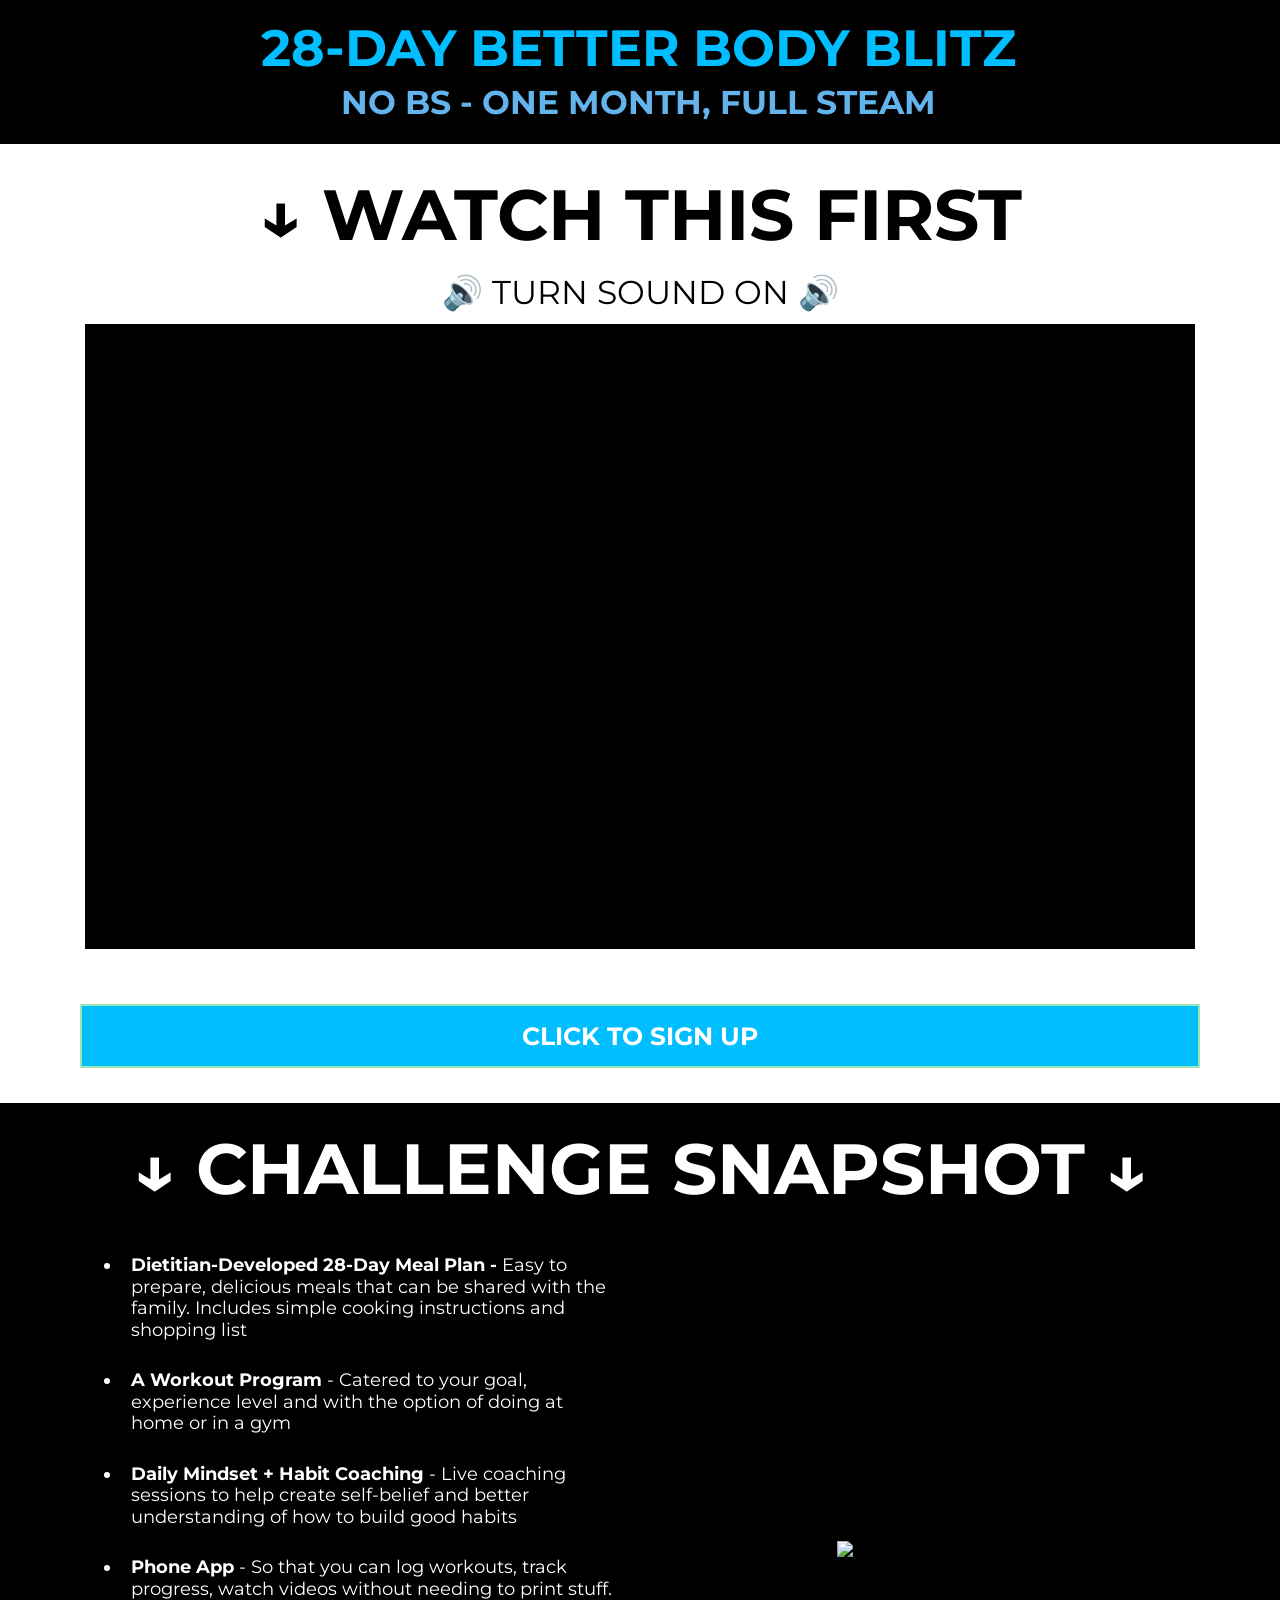
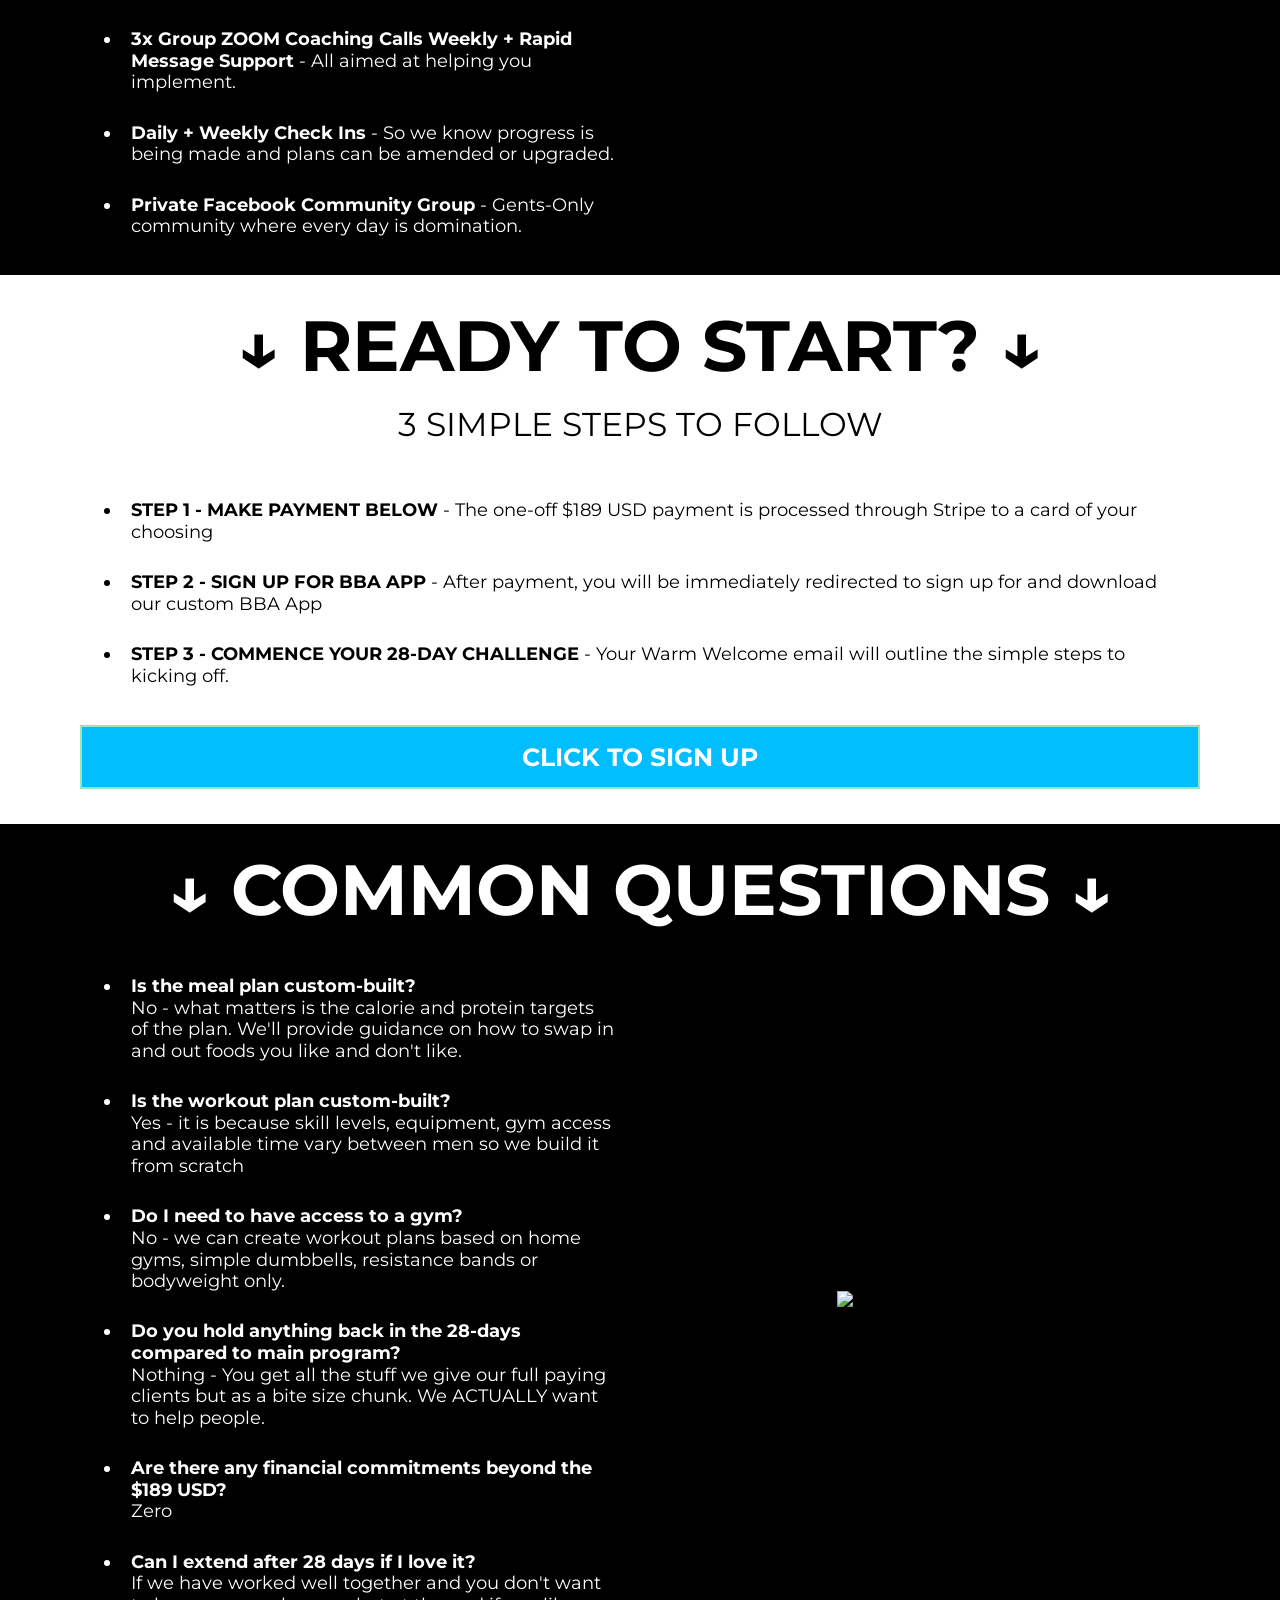
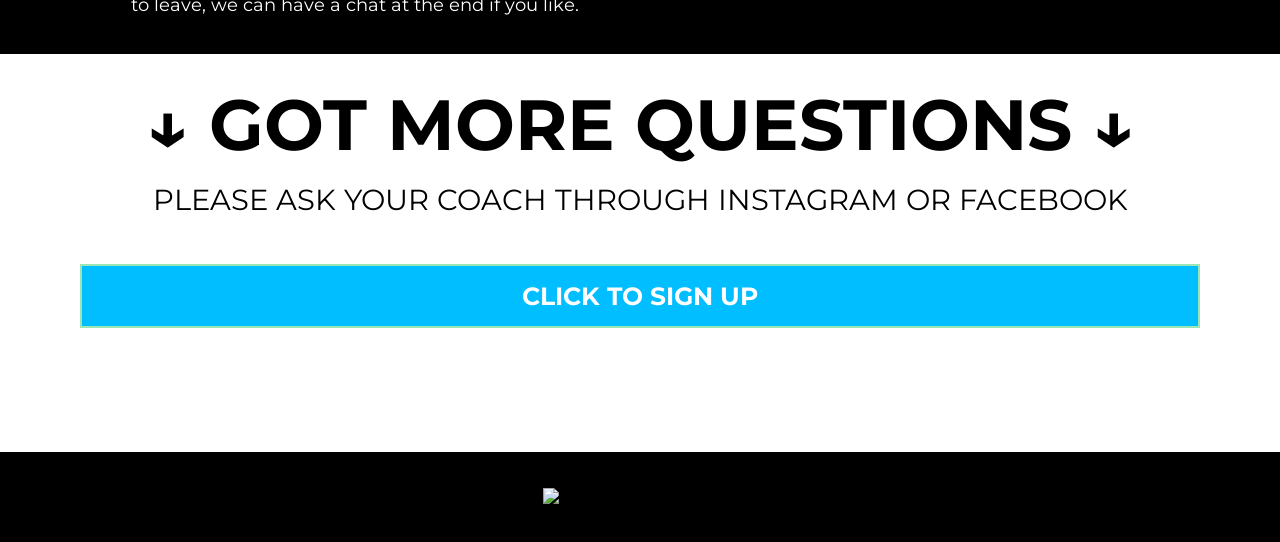
==== challenge.html @ 163d8ff1 "Add challenge.html (cloned 28-Day Challenge landing page) Standalone clone of bba.betterbodyacademy." ====
<!DOCTYPE html>
<html lang="en">
<head>
  <meta charset="utf-8">
  <meta name="viewport" content="width=device-width, initial-scale=1">
  <title>💪🏻 28-DAY CHALLENGE 💪🏻 BETTER BODY ACADEMY</title>

  <!-- SEO / social -->
  <meta name="title" content="💪🏻 28-DAY CHALLENGE 💪🏻 BETTER BODY ACADEMY">
  <meta name="description" content="The perfect way to get yourself back into momentum - starts next week. An insight into what it's like to be properly coached by Better Body Academy.">
  <meta name="author" content="Better Body Academy">
  <meta property="og:type" content="website">
  <meta property="og:title" content="💪🏻 28-DAY CHALLENGE 💪🏻 BETTER BODY ACADEMY">
  <meta property="og:description" content="The perfect way to get yourself back into momentum - starts next week. An insight into what it's like to be properly coached by Better Body Academy.">
  <meta property="og:image" content="https://assets.cdn.filesafe.space/tZeRkQmpkCnvijoGCKi3/media/637bc55c9b41e43afc381afe.jpeg">

  <link rel="icon" href="https://storage.googleapis.com/msgsndr/tZeRkQmpkCnvijoGCKi3/media/63fd46de0ad7556f676c5e91.png">

  <!-- Fonts -->
  <link rel="preconnect" href="https://fonts.gstatic.com" crossorigin>
  <link rel="stylesheet" href="https://fonts.googleapis.com/css?family=Montserrat:100,200,300,400,500,600,700,800,900&display=swap">

  <style>
    :root{
      --primary:#37ca37;
      --accent:#00BEFF;          /* bright blue used on headings & buttons */
      --malibu:#63b3ed;          /* lighter blue subheadline */
      --white:#ffffff;
      --black:#000000;
      --green:#9ae6b4;           /* button border */
      --headlinefont:'Montserrat',sans-serif;
    }

    *,*::before,*::after{box-sizing:border-box}
    html{scroll-behavior:smooth}
    body{
      margin:0;
      background:var(--white);
      color:var(--black);
      font-family:var(--headlinefont);
      -webkit-font-smoothing:antialiased;
      word-wrap:break-word;
    }
    img{max-width:100%;vertical-align:middle;border:0}
    h1,h2{margin:0;font-weight:500;line-height:1.3em}
    p{margin:0}

    /* ---- Layout primitives ---- */
    .section{padding:0}
    .section.black{background:var(--black)}
    .inner{max-width:1170px;margin:0 auto;width:100%;padding:0 15px}
    .row{display:flex;flex-wrap:wrap;align-items:center;width:100%}
    .col{flex:1 1 0;padding:10px 5px;min-width:0}
    .text-center{text-align:center}

    /* ---- Headings ---- */
    .h-accent{color:var(--accent);text-align:center;font-weight:700}
    .h-malibu{color:var(--malibu);text-align:center;font-weight:700}
    .h-white{color:var(--white);text-align:center;font-weight:700}
    .h-black{color:var(--black);text-align:center;font-weight:700}
    .sub{color:var(--black);text-align:center;font-weight:400}

    .blitz{font-size:51px;margin:0}
    .blitz-sub{font-size:33px;margin:0}
    .big-head{font-size:71px;margin:0}
    .sub-head{font-size:33px;margin:0}
    .sub-head-sm{font-size:29px;margin:0}

    /* ---- Video ---- */
    .video-wrap{padding:10px}
    .video-frame{position:relative;width:100%;padding-bottom:56.25%;background:#000}
    .video-frame iframe{position:absolute;inset:0;width:100%;height:100%;border:0}

    /* ---- Buttons ---- */
    .btn{
      display:block;width:100%;
      background:var(--accent);color:var(--white);
      text-decoration:none;text-align:center;text-transform:uppercase;
      font-family:var(--headlinefont);font-weight:700;font-size:25px;
      padding:15px 20px;border:2px solid var(--green);
    }
    .btn-wrap{padding:10px 5px}

    /* ---- Bullet lists ---- */
    .bullets{padding:20px;line-height:1.2em;font-size:18px}
    .bullets.black-bg{color:var(--white)}
    .bullets ul{list-style:none;margin:0;padding:0 0 0 1.5em}
    .bullets li{list-style:disc;padding-inline-start:.5em;margin-bottom:.4em}
    .bullets.black-bg li::marker{color:var(--white)}
    .bullets li::marker{color:var(--black)}
    .bullets p{margin:0}
    .bullets p:empty{height:.5em}

    .img-pad{padding:10px;text-align:center}

    /* ---- Section spacing ---- */
    .pad-sm{padding:5px 0 10px}
    .pad-md{padding:15px 0}
    .pad-row{padding:15px 0 0}

    /* ---- Responsive ---- */
    .mobile-only{display:none}
    @media (max-width:767px){
      .row{flex-direction:column}
      .col{width:100%!important;flex:1 1 100%}
      .desktop-only{display:none!important}
      .mobile-only{display:block}
      .blitz{font-size:25px}
      .blitz-sub{font-size:14px}
      .big-head{font-size:26px}
      .sub-head{font-size:14px}
      .sub-head-sm{font-size:14px}
      .bullets{font-size:14px}
      .btn{font-size:25px}
    }
  </style>
</head>
<body>

  <!-- ============ MOBILE TOP LOGO ============ -->
  <section class="section mobile-only">
    <div class="inner">
      <div class="row" style="background:var(--black);padding:15px 0">
        <div class="col text-center">
          <img src="https://assets.cdn.filesafe.space/tZeRkQmpkCnvijoGCKi3/media/63a8c053408c0b3807fe1f36.png" alt="Better Body Academy" loading="lazy">
        </div>
      </div>
    </div>
  </section>

  <!-- ============ HERO HEADLINE ============ -->
  <section class="section black pad-sm">
    <div class="inner">
      <div class="row">
        <div class="col desktop-only" style="flex:0 0 13.4%" >
          <div class="img-pad">
            <img src="https://assets.cdn.filesafe.space/tZeRkQmpkCnvijoGCKi3/media/65956a459de459899290a924.png" alt="" loading="lazy">
          </div>
        </div>
        <div class="col" style="flex:0 0 73%">
          <h1 class="h-accent blitz">28-DAY BETTER BODY BLITZ</h1>
          <h1 class="h-malibu blitz-sub">NO BS - ONE MONTH, FULL STEAM</h1>
        </div>
        <div class="col desktop-only" style="flex:0 0 13.6%">
          <div class="img-pad">
            <img src="https://assets.cdn.filesafe.space/tZeRkQmpkCnvijoGCKi3/media/65956a459de459899290a924.png" alt="" loading="lazy">
          </div>
        </div>
      </div>
    </div>
  </section>

  <!-- ============ WATCH THIS FIRST + VIDEO ============ -->
  <section class="section">
    <div class="inner">
      <div class="row pad-row">
        <div class="col">
          <h1 class="h-black big-head">↓ <span style="color:var(--black)">WATCH THIS FIRST</span></h1>
          <h2 class="sub sub-head" style="margin-top:10px">🔊 TURN SOUND ON 🔊</h2>
          <div class="video-wrap">
            <div class="video-frame">
              <iframe src="https://player.vimeo.com/video/1203300100?h=cc49583811&app_id=122963"
                      title="Challenge Pitch"
                      allow="autoplay; fullscreen; picture-in-picture"
                      allowfullscreen></iframe>
            </div>
          </div>
        </div>
      </div>
      <div class="row pad-md">
        <div class="col">
          <div class="btn-wrap">
            <a class="btn" href="https://buy.stripe.com/cNi5kE6IYd95aw8e9W8oi3T" aria-label="Click to Sign Up">Click to Sign Up</a>
          </div>
        </div>
      </div>
    </div>
  </section>

  <!-- ============ CHALLENGE SNAPSHOT ============ -->
  <section class="section black">
    <div class="inner">
      <div class="row">
        <div class="col">
          <h1 class="h-white big-head" style="padding-top:10px">↓ CHALLENGE SNAPSHOT ↓</h1>
        </div>
      </div>
      <div class="row">
        <div class="col">
          <div class="bullets black-bg">
            <ul>
              <li><p><strong>Dietitian-Developed 28-Day Meal Plan -</strong> Easy to prepare, delicious meals that can be shared with the family. Includes simple cooking instructions and shopping list</p><p>&nbsp;</p></li>
              <li><p><strong>A Workout Program</strong> - Catered to your goal, experience level and with the option of doing at home or in a gym</p><p>&nbsp;</p></li>
              <li><p><strong>Daily Mindset + Habit Coaching</strong> - Live coaching sessions to help create self-belief and better understanding of how to build good habits</p><p>&nbsp;</p></li>
              <li><p><strong>Phone App</strong> - So that you can log workouts, track progress, watch videos without needing to print stuff.</p><p>&nbsp;</p></li>
              <li><p><strong>3x Group ZOOM Coaching Calls Weekly + Rapid Message Support</strong> - All aimed at helping you implement.</p><p>&nbsp;</p></li>
              <li><p><strong>Daily + Weekly Check Ins</strong> - So we know progress is being made and plans can be amended or upgraded.</p><p>&nbsp;</p></li>
              <li><p><strong>Private Facebook Community Group</strong> - Gents-Only community where every day is domination.</p></li>
            </ul>
          </div>
        </div>
        <div class="col">
          <div class="img-pad">
            <img src="https://assets.cdn.filesafe.space/tZeRkQmpkCnvijoGCKi3/media/67539d77d1a1316924adee74.png" alt="Challenge snapshot" loading="lazy">
          </div>
        </div>
      </div>
    </div>
  </section>

  <!-- ============ READY TO START / 3 STEPS ============ -->
  <section class="section">
    <div class="inner">
      <div class="row pad-row">
        <div class="col">
          <h1 class="h-black big-head">↓ <span style="color:var(--black)">READY TO START?</span> ↓</h1>
          <h2 class="sub sub-head" style="margin-top:10px">3 SIMPLE STEPS TO FOLLOW</h2>
        </div>
      </div>
      <div class="row pad-md">
        <div class="col">
          <div class="bullets">
            <ul>
              <li><p><strong>STEP 1 - MAKE PAYMENT BELOW</strong> - The one-off $189 USD payment is processed through Stripe to a card of your choosing</p><p>&nbsp;</p></li>
              <li><p><strong>STEP 2 - SIGN UP FOR BBA APP</strong> - After payment, you will be immediately redirected to sign up for and download our custom BBA App</p><p>&nbsp;</p></li>
              <li><p><strong>STEP 3 - COMMENCE YOUR 28-DAY CHALLENGE</strong> - Your Warm Welcome email will outline the simple steps to kicking off.</p></li>
            </ul>
          </div>
          <div class="btn-wrap">
            <a class="btn" href="https://buy.stripe.com/cNi5kE6IYd95aw8e9W8oi3T" aria-label="Click to Sign Up">Click to Sign Up</a>
          </div>
        </div>
      </div>
    </div>
  </section>

  <!-- ============ COMMON QUESTIONS ============ -->
  <section class="section black">
    <div class="inner">
      <div class="row">
        <div class="col">
          <h1 class="h-white big-head" style="padding-top:10px">↓ COMMON QUESTIONS ↓</h1>
        </div>
      </div>
      <div class="row">
        <div class="col">
          <div class="bullets black-bg">
            <ul>
              <li><p><strong>Is the meal plan custom-built?</strong></p><p>No - what matters is the calorie and protein targets of the plan. We'll provide guidance on how to swap in and out foods you like and don't like.</p><p>&nbsp;</p></li>
              <li><p><strong>Is the workout plan custom-built?</strong></p><p>Yes - it is because skill levels, equipment, gym access and available time vary between men so we build it from scratch</p><p>&nbsp;</p></li>
              <li><p><strong>Do I need to have access to a gym?</strong></p><p>No - we can create workout plans based on home gyms, simple dumbbells, resistance bands or bodyweight only.</p><p>&nbsp;</p></li>
              <li><p><strong>Do you hold anything back in the 28-days compared to main program?</strong></p><p>Nothing - You get all the stuff we give our full paying clients but as a bite size chunk. We ACTUALLY want to help people.</p><p>&nbsp;</p></li>
              <li><p><strong>Are there any financial commitments beyond the $189 USD?</strong></p><p>Zero</p><p>&nbsp;</p></li>
              <li><p><strong>Can I extend after 28 days if I love it?</strong></p><p>If we have worked well together and you don't want to leave, we can have a chat at the end if you like.</p></li>
            </ul>
          </div>
        </div>
        <div class="col">
          <div class="img-pad">
            <img src="https://assets.cdn.filesafe.space/tZeRkQmpkCnvijoGCKi3/media/66e5faadef9d1e4cab4dcd33.png" alt="Common questions" loading="lazy">
          </div>
        </div>
      </div>
    </div>
  </section>

  <!-- ============ GOT MORE QUESTIONS ============ -->
  <section class="section">
    <div class="inner">
      <div class="row pad-row">
        <div class="col">
          <h1 class="h-black big-head">↓ <span style="color:var(--black)">GOT MORE QUESTIONS</span> ↓</h1>
          <h2 class="sub sub-head-sm" style="margin-top:10px">PLEASE ASK YOUR COACH THROUGH INSTAGRAM OR FACEBOOK</h2>
        </div>
      </div>
      <div class="row pad-md">
        <div class="col">
          <div class="btn-wrap">
            <a class="btn" href="https://buy.stripe.com/cNi5kE6IYd95aw8e9W8oi3T" aria-label="Click to Sign Up">Click to Sign Up</a>
          </div>
        </div>
      </div>
      <div class="row pad-md">
        <div class="col">
          <div class="img-pad">
            <img src="https://assets.cdn.filesafe.space/tZeRkQmpkCnvijoGCKi3/media/6754c316988a5f3f389f6a69.jpeg" alt="" loading="lazy">
          </div>
        </div>
      </div>
    </div>
  </section>

  <!-- ============ FOOTER LOGO ============ -->
  <section class="section black">
    <div class="inner">
      <div class="row pad-md">
        <div class="col desktop-only"></div>
        <div class="col">
          <div class="img-pad" style="padding:10px 5px">
            <img src="https://assets.cdn.filesafe.space/tZeRkQmpkCnvijoGCKi3/media/641153a96230003c2fce9c80.png" alt="Better Body Academy" loading="lazy">
          </div>
        </div>
        <div class="col desktop-only"></div>
      </div>
    </div>
  </section>

</body>
</html>
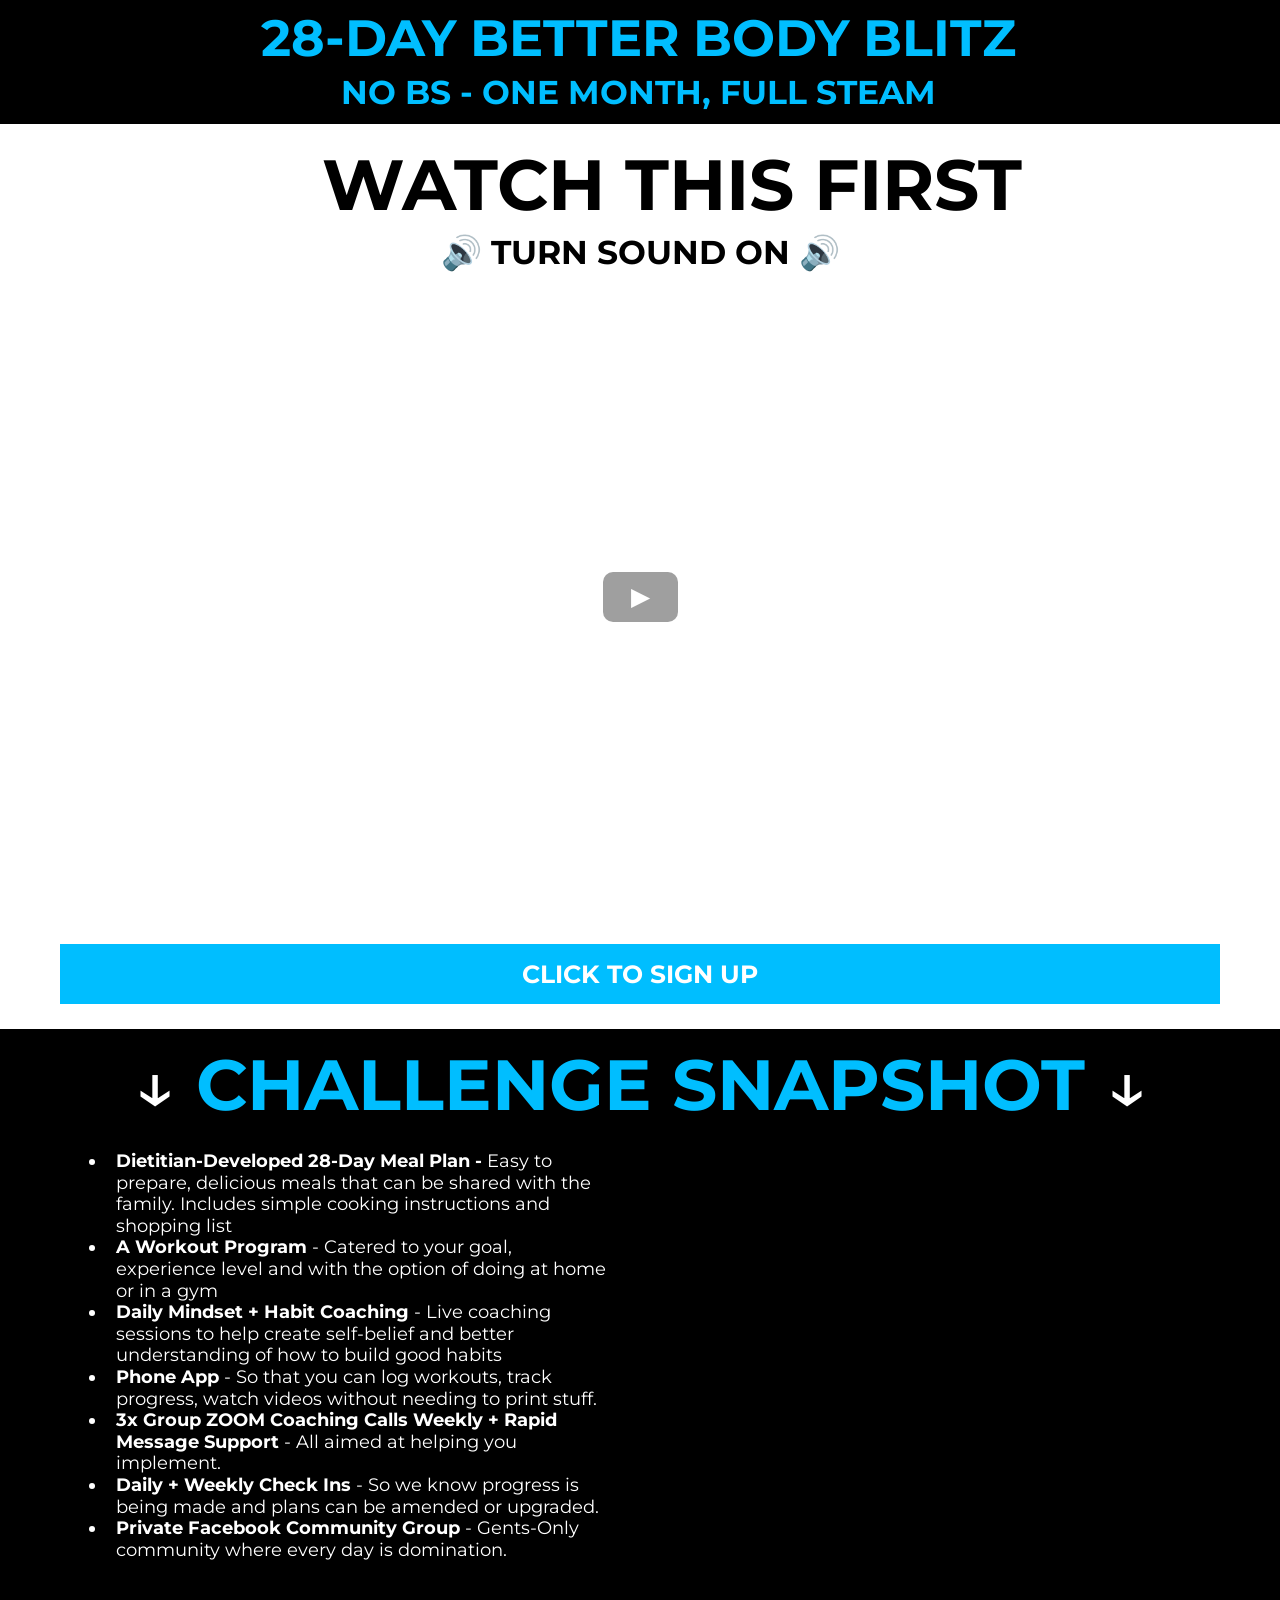
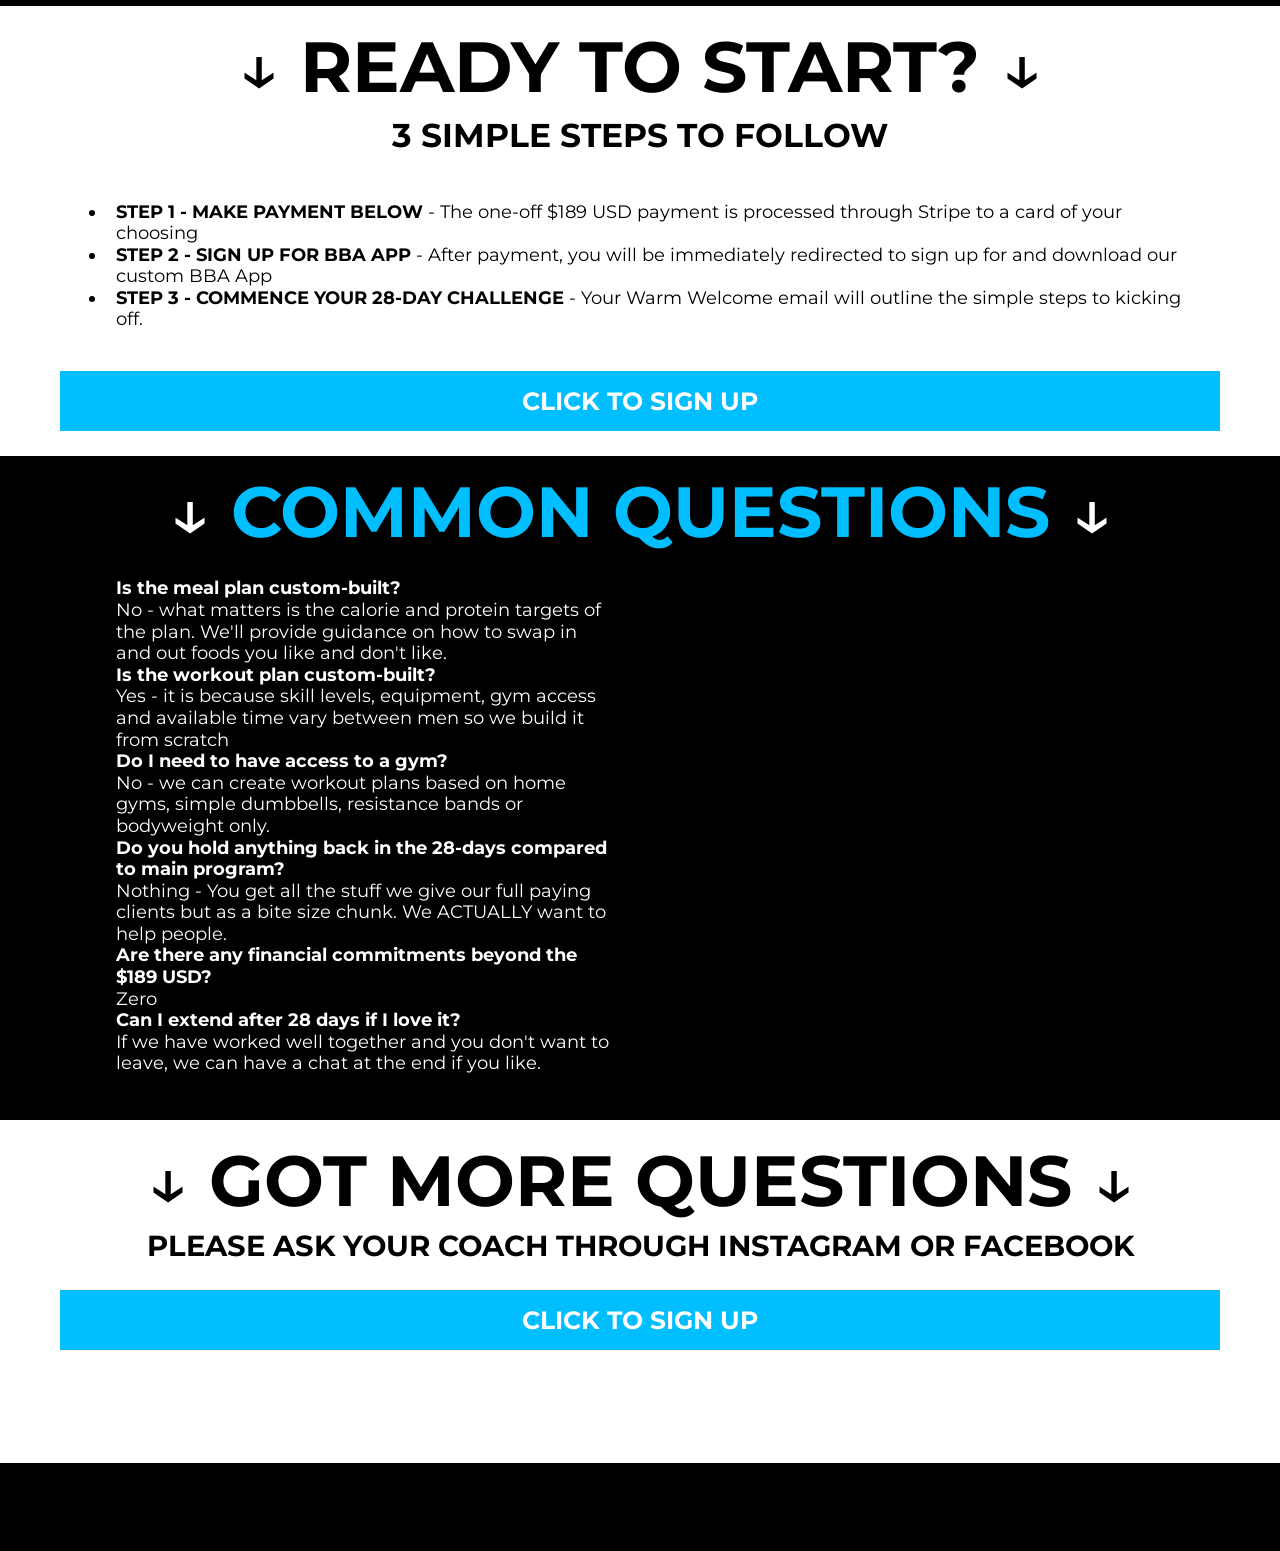
==== commit 8e41146d: "Rebuild challenge.html as exact replica using original markup + styles Replaces the hand-built appro" ====
--- a/challenge.html
+++ b/challenge.html
@@ -1,309 +1,105 @@
-<!DOCTYPE html>
-<html lang="en">
-<head>
-  <meta charset="utf-8">
-  <meta name="viewport" content="width=device-width, initial-scale=1">
-  <title>💪🏻 28-DAY CHALLENGE 💪🏻 BETTER BODY ACADEMY</title>
+<!DOCTYPE html><html  lang="en"><head><meta charset="utf-8"><meta name="viewport" content="width=device-width, initial-scale=1"><title>💪🏻 28-DAY CHALLENGE 💪🏻 BETTER BODY ACADEMY</title><link rel="preconnect" href="https://fonts.gstatic.com/" crossorigin="anonymous"><link rel="preconnect" href="https://backend.leadconnectorhq.com" crossorigin="anonymous"><link rel="preconnect" href="https://images.leadconnectorhq.com" crossorigin="anonymous"><link rel="preconnect" href="https://cdn.filesafe.space" crossorigin="anonymous"><style>
 
-  <!-- SEO / social -->
-  <meta name="title" content="💪🏻 28-DAY CHALLENGE 💪🏻 BETTER BODY ACADEMY">
-  <meta name="description" content="The perfect way to get yourself back into momentum - starts next week. An insight into what it's like to be properly coached by Better Body Academy.">
-  <meta name="author" content="Better Body Academy">
-  <meta property="og:type" content="website">
-  <meta property="og:title" content="💪🏻 28-DAY CHALLENGE 💪🏻 BETTER BODY ACADEMY">
-  <meta property="og:description" content="The perfect way to get yourself back into momentum - starts next week. An insight into what it's like to be properly coached by Better Body Academy.">
-  <meta property="og:image" content="https://assets.cdn.filesafe.space/tZeRkQmpkCnvijoGCKi3/media/637bc55c9b41e43afc381afe.jpeg">
+ :root{ --primary: #37ca37;
+--secondary: #188bf6;
+--white: #ffffff;
+--gray: #cbd5e0;
+--black: #000000;
+--red: #e93d3d;
+--orange: #f6ad55;
+--yellow: #faf089;
+--green: #9ae6b4;
+--teal: #81e6d9;
+--malibu: #63b3ed;
+--indigo: #757BBD;
+--purple: #d6bcfa;
+--pink: #fbb6ce;
+--transparent: transparent;
+--overlay: rgba(0, 0, 0, 0.5);
+--color-laotbmuc: #D9CA9E;
+--color-lr5ukw6s: #00BEFF;
+--cobalt: #155eef;
+--smoke: #f5f5f5;
+--color-66c5b4f991201e717d357151: #667085;
+--color-66c5b4f991201e3958357152: #DACBA0;
+--montserrat: 'Montserrat';
+--headlinefont: 'Montserrat';
+--contentfont: 'Lato';
+--text-color: #000000;
+--link-color: #188bf6; } .bg-fixed{bottom:0;top:0;left:0;right:0;position:fixed;overflow:auto;background-color:var(--white)}
 
-  <link rel="icon" href="https://storage.googleapis.com/msgsndr/tZeRkQmpkCnvijoGCKi3/media/63fd46de0ad7556f676c5e91.png">
+            .drop-zone-draggable .hl_main_popup{padding:20px;margin-top:0;border-color:var(--gray);border-width:10px;border-style:solid;background-color:var(--white);width:720px}
 
-  <!-- Fonts -->
-  <link rel="preconnect" href="https://fonts.gstatic.com" crossorigin>
-  <link rel="stylesheet" href="https://fonts.googleapis.com/css?family=Montserrat:100,200,300,400,500,600,700,800,900&display=swap">
 
-  <style>
-    :root{
-      --primary:#37ca37;
-      --accent:#00BEFF;          /* bright blue used on headings & buttons */
-      --malibu:#63b3ed;          /* lighter blue subheadline */
-      --white:#ffffff;
-      --black:#000000;
-      --green:#9ae6b4;           /* button border */
-      --headlinefont:'Montserrat',sans-serif;
-    }
 
-    *,*::before,*::after{box-sizing:border-box}
-    html{scroll-behavior:smooth}
-    body{
-      margin:0;
-      background:var(--white);
-      color:var(--black);
-      font-family:var(--headlinefont);
-      -webkit-font-smoothing:antialiased;
-      word-wrap:break-word;
-    }
-    img{max-width:100%;vertical-align:middle;border:0}
-    h1,h2{margin:0;font-weight:500;line-height:1.3em}
-    p{margin:0}
+            .drop-zone-draggable .row-vRokKeAOaB{margin-top:0;margin-bottom:0}
+            .drop-zone-draggable .row-vRokKeAOaB{padding:15px 0;background-color:var(--black);border-color:var(--black);border-width:2px;border-style:solid;width:100%}
 
-    /* ---- Layout primitives ---- */
-    .section{padding:0}
-    .section.black{background:var(--black)}
-    .inner{max-width:1170px;margin:0 auto;width:100%;padding:0 15px}
-    .row{display:flex;flex-wrap:wrap;align-items:center;width:100%}
-    .col{flex:1 1 0;padding:10px 5px;min-width:0}
-    .text-center{text-align:center}
 
-    /* ---- Headings ---- */
-    .h-accent{color:var(--accent);text-align:center;font-weight:700}
-    .h-malibu{color:var(--malibu);text-align:center;font-weight:700}
-    .h-white{color:var(--white);text-align:center;font-weight:700}
-    .h-black{color:var(--black);text-align:center;font-weight:700}
-    .sub{color:var(--black);text-align:center;font-weight:400}
+.drop-zone-draggable .col-Adn-tE8Gpe{padding:10px 5px;background-color:var(--transparent);width:100%;border-color:var(--black);border-width:2px;border-style:solid;margin:0}
+#hl_main_popup.popup-body{position:absolute!important;left:50%!important;bottom:auto!important;transform:translate(-50%,0)!important;right:auto!important;padding:20px;margin-top:0;border-color:var(--gray);border-width:10px;border-style:solid;background-color:var(--white);width:720px}.--mobile #hl_main_popup.popup-body{width:380px!important}@media screen and (min-width:0px) and (max-width:480px){#hl_main_popup.popup-body{width:380px!important}} #col-Adn-tE8Gpe>.inner{flex-direction:column;justify-content:center;align-items:inherit;flex-wrap:nowrap}
 
-    .blitz{font-size:51px;margin:0}
-    .blitz-sub{font-size:33px;margin:0}
-    .big-head{font-size:71px;margin:0}
-    .sub-head{font-size:33px;margin:0}
-    .sub-head-sm{font-size:29px;margin:0}
+            .drop-zone-draggable .hl_main_popup--XHynx0TTZ{padding:20px;margin-top:0;border-color:var(--gray);border-width:10px;border-style:solid;background-color:var(--white);width:720px}
 
-    /* ---- Video ---- */
-    .video-wrap{padding:10px}
-    .video-frame{position:relative;width:100%;padding-bottom:56.25%;background:#000}
-    .video-frame iframe{position:absolute;inset:0;width:100%;height:100%;border:0}
 
-    /* ---- Buttons ---- */
-    .btn{
-      display:block;width:100%;
-      background:var(--accent);color:var(--white);
-      text-decoration:none;text-align:center;text-transform:uppercase;
-      font-family:var(--headlinefont);font-weight:700;font-size:25px;
-      padding:15px 20px;border:2px solid var(--green);
-    }
-    .btn-wrap{padding:10px 5px}
 
-    /* ---- Bullet lists ---- */
-    .bullets{padding:20px;line-height:1.2em;font-size:18px}
-    .bullets.black-bg{color:var(--white)}
-    .bullets ul{list-style:none;margin:0;padding:0 0 0 1.5em}
-    .bullets li{list-style:disc;padding-inline-start:.5em;margin-bottom:.4em}
-    .bullets.black-bg li::marker{color:var(--white)}
-    .bullets li::marker{color:var(--black)}
-    .bullets p{margin:0}
-    .bullets p:empty{height:.5em}
+            .drop-zone-draggable .row-vRokKeAOaB{margin-top:0;margin-bottom:0}
+            .drop-zone-draggable .row-vRokKeAOaB{padding:15px 0;background-color:var(--black);border-color:var(--black);border-width:2px;border-style:solid;width:100%}
 
-    .img-pad{padding:10px;text-align:center}
 
-    /* ---- Section spacing ---- */
-    .pad-sm{padding:5px 0 10px}
-    .pad-md{padding:15px 0}
-    .pad-row{padding:15px 0 0}
+.drop-zone-draggable .col-Adn-tE8Gpe{padding:10px 5px;background-color:var(--transparent);width:100%;border-color:var(--black);border-width:2px;border-style:solid;margin:0}
+#hl_main_popup--XHynx0TTZ.popup-body{position:absolute!important;left:50%!important;bottom:auto!important;transform:translate(-50%,0)!important;right:auto!important;padding:20px;margin-top:0;border-color:var(--gray);border-width:10px;border-style:solid;background-color:var(--white);width:720px}.--mobile #hl_main_popup--XHynx0TTZ.popup-body{width:380px!important}@media screen and (min-width:0px) and (max-width:480px){#hl_main_popup--XHynx0TTZ.popup-body{width:380px!important}} #col-Adn-tE8Gpe>.inner{flex-direction:column;justify-content:center;align-items:inherit;flex-wrap:nowrap}
+ /* ---- Section styles ----- */
+:root{--black:#000000;--transparent:transparent}.hl_page-preview--content .section-lroLbKIJkY{padding:0;margin-top:0;margin-bottom:0;background-color:var(--transparent);border-color:var(--black);border-width:2px;border-style:solid}.hl_page-preview--content .col-Ekq08y260j,.hl_page-preview--content .row-1nV2puGeAA{background-color:var(--transparent);width:100%;border-color:var(--black);border-width:2px;border-style:solid}.hl_page-preview--content .row-1nV2puGeAA{margin-top:0;margin-bottom:0;padding:5px 20px}.hl_page-preview--content .col-Ekq08y260j{padding:0 5px;margin:0}.hl_page-preview--content .image-oFjN7_bB1m{margin-top:0;margin-bottom:0}.hl_page-preview--content .image-oFjN7_bB1m .image-container img{box-shadow:undefined}.hl_page-preview--content .cimage-oFjN7_bB1m{padding:0 140px;background-color:var(--transparent);opacity:1;text-align:center}#section-lroLbKIJkY>.inner{max-width:1170px}#col-Ekq08y260j>.inner{flex-direction:column;justify-content:center;align-items:inherit;flex-wrap:nowrap}
+ /* ---- Section styles ----- */
+:root{--montserrat:'Montserrat';--black:#000000;--malibu:#63b3ed;--transparent:transparent;--color-lr5ukw6s:#00BEFF}.hl_page-preview--content .section-ZgLzU3YeEM{padding:5px 0 10px;margin-top:0;margin-bottom:0;background-color:var(--black);border-color:var(--black);border-width:2px;border-style:solid}.hl_page-preview--content .col-CjOpKC67T4,.hl_page-preview--content .row-4RE11O2Weu{background-color:var(--transparent);border-color:var(--black);border-width:2px;border-style:solid}.hl_page-preview--content .row-4RE11O2Weu{margin-top:0;margin-bottom:0;padding:0;width:100%}.hl_page-preview--content .col-CjOpKC67T4{padding:10px 5px;width:13.6%;margin:0}.hl_page-preview--content #heading-5lH00O14Lh,.hl_page-preview--content #heading-jdsSc80g0F,.hl_page-preview--content .image-swEY9SNDhd{margin-top:0;margin-bottom:0}.hl_page-preview--content .image-dQkwHmwiXg .image-container img,.hl_page-preview--content .image-swEY9SNDhd .image-container img{box-shadow:undefined}.hl_page-preview--content .cimage-swEY9SNDhd{padding:0 5px;background-color:var(--transparent);opacity:1;text-align:center}.hl_page-preview--content .col-zwNyPgAA6I{padding:0 5px;background-color:var(--transparent);width:73%;border-color:var(--black);border-width:2px;border-style:solid;margin:0}.hl_page-preview--content .cheading-jdsSc80g0F{font-family:var(--headlinefont);color:var(--malibu);icon-color:var(--text-color);font-weight:400;padding:0;opacity:1;text-shadow:0 0 0 transparent;line-height:1.3em;letter-spacing:0;text-align:center}.hl_page-preview--content .cheading-5lH00O14Lh,.hl_page-preview--content .cheading-jdsSc80g0F,.hl_page-preview--content .col-q6lHE9meE3{background-color:var(--transparent);border-color:var(--black);border-width:2px;border-style:solid}.hl_page-preview--content .cheading-5lH00O14Lh{font-family:var(--headlinefont);color:var(--color-lr5ukw6s);icon-color:var(--text-color);font-weight:400;padding:0;opacity:1;text-shadow:0 0 0 transparent;line-height:1.3em;text-transform:none;letter-spacing:0;text-align:center}.hl_page-preview--content .col-q6lHE9meE3{padding:5px 5px 10px;width:13.4%;margin:0}.hl_page-preview--content .image-dQkwHmwiXg{margin-top:0;margin-bottom:0}.hl_page-preview--content .cimage-dQkwHmwiXg{padding:0 5px;background-color:var(--transparent);opacity:1;text-align:center}#section-ZgLzU3YeEM>.inner{max-width:1170px}#col-CjOpKC67T4>.inner,#col-q6lHE9meE3>.inner,#col-zwNyPgAA6I>.inner{flex-direction:column;justify-content:center;align-items:inherit;flex-wrap:nowrap}.heading-5lH00O14Lh,.heading-jdsSc80g0F{font-weight:undefined}.heading-5lH00O14Lh strong,.heading-jdsSc80g0F strong{color:var(--color-lr5ukw6s)}.heading-5lH00O14Lh em,.heading-5lH00O14Lh u,.heading-jdsSc80g0F em,.heading-jdsSc80g0F u{color:var(--text-color)}.heading-5lH00O14Lh a,.heading-5lH00O14Lh a *,.heading-jdsSc80g0F a,.heading-jdsSc80g0F a *{color:var(--link-color);text-decoration:none}.heading-5lH00O14Lh a u,.heading-5lH00O14Lh a:hover,.heading-jdsSc80g0F a u,.heading-jdsSc80g0F a:hover{text-decoration:underline}.heading-5lH00O14Lh a s,.heading-jdsSc80g0F a s{text-decoration:line-through}@media screen and (min-width:0px) and (max-width:480px){.heading-jdsSc80g0F h1,.heading-jdsSc80g0F h2,.heading-jdsSc80g0F h3,.heading-jdsSc80g0F h4,.heading-jdsSc80g0F h5,.heading-jdsSc80g0F h6,.heading-jdsSc80g0F ul li,.heading-jdsSc80g0F.text-output{font-size:14px!important;font-weight:undefined}}@media screen and (min-width:481px) and (max-width:10000px){.heading-jdsSc80g0F h1,.heading-jdsSc80g0F h2,.heading-jdsSc80g0F h3,.heading-jdsSc80g0F h4,.heading-jdsSc80g0F h5,.heading-jdsSc80g0F h6,.heading-jdsSc80g0F ul li,.heading-jdsSc80g0F.text-output{font-size:33px!important;font-weight:undefined}}.heading-5lH00O14Lh.text-output h1:first-child:before,.heading-5lH00O14Lh.text-output h2:first-child:before,.heading-5lH00O14Lh.text-output h3:first-child:before,.heading-5lH00O14Lh.text-output h4:first-child:before,.heading-5lH00O14Lh.text-output h5:first-child:before,.heading-5lH00O14Lh.text-output h6:first-child:before,.heading-5lH00O14Lh.text-output p:first-child:before,.heading-jdsSc80g0F.text-output h1:first-child:before,.heading-jdsSc80g0F.text-output h2:first-child:before,.heading-jdsSc80g0F.text-output h3:first-child:before,.heading-jdsSc80g0F.text-output h4:first-child:before,.heading-jdsSc80g0F.text-output h5:first-child:before,.heading-jdsSc80g0F.text-output h6:first-child:before,.heading-jdsSc80g0F.text-output p:first-child:before{color:var(--text-color);content:'\';
+    font-family: '';margin-right:5px;font-weight:700}@media screen and (min-width:0px) and (max-width:480px){.heading-5lH00O14Lh h1,.heading-5lH00O14Lh h2,.heading-5lH00O14Lh h3,.heading-5lH00O14Lh h4,.heading-5lH00O14Lh h5,.heading-5lH00O14Lh h6,.heading-5lH00O14Lh ul li,.heading-5lH00O14Lh.text-output{font-size:25px!important;font-weight:undefined}}@media screen and (min-width:481px) and (max-width:10000px){.heading-5lH00O14Lh h1,.heading-5lH00O14Lh h2,.heading-5lH00O14Lh h3,.heading-5lH00O14Lh h4,.heading-5lH00O14Lh h5,.heading-5lH00O14Lh h6,.heading-5lH00O14Lh ul li,.heading-5lH00O14Lh.text-output{font-size:51px!important;font-weight:undefined}}
+ /* ---- Section styles ----- */
+:root{--montserrat:'Montserrat';--white:#ffffff;--black:#000000;--green:#9ae6b4;--transparent:transparent;--color-lr5ukw6s:#00BEFF}.hl_page-preview--content .section-q6IV4xwRxA{padding:0;margin-top:0;margin-bottom:0;background-color:var(--transparent);border-color:var(--black);border-width:2px;border-style:solid}.hl_page-preview--content .col-gPb7AWLMKH,.hl_page-preview--content .row-WUMcoBXAsM{margin:0 auto;box-shadow:none;padding:15px 0;background-color:var(--transparent);border-color:var(--black);border-width:2px;border-style:solid;width:100%}.hl_page-preview--content .col-gPb7AWLMKH{padding:10px 5px;margin:0}.hl_page-preview--content .button-wdGbMxm1nY{margin:0;text-align:center}.hl_page-preview--content .cbutton-wdGbMxm1nY{font-family:var(--headlinefont);background-color:var(--color-lr5ukw6s);color:var(--white);secondary-color:var(--white);text-decoration:none;padding:15px 20px;border-color:var(--green);border-width:2px;border-style:solid;letter-spacing:0;text-transform:uppercase;width:100%;box-shadow:none;text-shadow:none}.hl_page-preview--content .row-dlSV_lB3XR{margin-top:0;margin-bottom:0;padding:15px 0 0;background-color:var(--transparent);border-color:var(--black);border-width:2px;border-style:solid;width:100%}.hl_page-preview--content .col-VyO8dhTevz{width:100%}.hl_page-preview--content .col-VyO8dhTevz>.inner{padding:0 5px;width:100%;margin-top:0;margin-bottom:0}.hl_page-preview--content #sub-heading-SsrpMZBAoq,.hl_page-preview--content .video-Ss18jcQ-xE{margin:0}.hl_page-preview--content .col-VyO8dhTevz>.inner,.hl_page-preview--content .cvideo-Ss18jcQ-xE{background-color:var(--transparent);border-color:var(--black);border-width:2px;border-style:solid}.hl_page-preview--content .cvideo-Ss18jcQ-xE{box-shadow:none;padding:10px}.hl_page-preview--content .cheading-PRuiomJv8r,.hl_page-preview--content .csub-heading-SsrpMZBAoq{font-family:var(--headlinefont);background-color:var(--transparent);icon-color:var(--text-color);font-weight:400;padding:0;opacity:1;border-color:var(--black);border-width:2px;border-style:solid;line-height:1.3em;letter-spacing:0;text-align:center}.hl_page-preview--content .csub-heading-SsrpMZBAoq{color:var(--text-color);box-shadow:none;text-shadow:none}.hl_page-preview--content #heading-PRuiomJv8r{margin-top:0;margin-bottom:0}.hl_page-preview--content .cheading-PRuiomJv8r{color:var(--white);text-shadow:0 0 0 transparent}#section-q6IV4xwRxA>.inner{max-width:1170px}#col-VyO8dhTevz>.inner,#col-gPb7AWLMKH>.inner{flex-direction:column;justify-content:center;align-items:inherit;flex-wrap:nowrap}@media screen and (min-width:481px) and (max-width:10000px){.button-wdGbMxm1nY .button-icon-end,.button-wdGbMxm1nY .button-icon-start,.button-wdGbMxm1nY .main-heading-button{font-size:25px;font-weight:700}.button-wdGbMxm1nY .button-icon-start{margin-right:5px}.button-wdGbMxm1nY .button-icon-end{margin-left:5px}.button-wdGbMxm1nY .sub-heading-button{font-size:15px;color:var(--white);font-weight:400}}@media screen and (min-width:0px) and (max-width:480px){.button-wdGbMxm1nY .button-icon-end,.button-wdGbMxm1nY .button-icon-start,.button-wdGbMxm1nY .main-heading-button{font-size:25px;font-weight:700}.button-wdGbMxm1nY .button-icon-start{margin-right:5px}.button-wdGbMxm1nY .button-icon-end{margin-left:5px}.button-wdGbMxm1nY .sub-heading-button{font-size:15px;color:var(--white);font-weight:undefined}}#video-Ss18jcQ-xE .vjs-ghl .vjs-volume-level,#video-Ss18jcQ-xE .vjs-ghl.video-js .vjs-play-progress{background:#fff}#video-Ss18jcQ-xE .vjs-ghl.video-js .vjs-load-progress div{background:#fff;opacity:.5}.sub-heading-SsrpMZBAoq{font-weight:400}.sub-heading-SsrpMZBAoq a,.sub-heading-SsrpMZBAoq a *{color:var(--link-color);text-decoration:none}.heading-PRuiomJv8r a u,.heading-PRuiomJv8r a:hover,.sub-heading-SsrpMZBAoq a u,.sub-heading-SsrpMZBAoq a:hover{text-decoration:underline}.heading-PRuiomJv8r a s,.sub-heading-SsrpMZBAoq a s{text-decoration:line-through}@media screen and (min-width:0px) and (max-width:480px){.sub-heading-SsrpMZBAoq h1,.sub-heading-SsrpMZBAoq h2,.sub-heading-SsrpMZBAoq h3,.sub-heading-SsrpMZBAoq h4,.sub-heading-SsrpMZBAoq h5,.sub-heading-SsrpMZBAoq h6,.sub-heading-SsrpMZBAoq ul li,.sub-heading-SsrpMZBAoq.text-output{font-size:14px!important;font-weight:400}}@media screen and (min-width:481px) and (max-width:10000px){.sub-heading-SsrpMZBAoq h1,.sub-heading-SsrpMZBAoq h2,.sub-heading-SsrpMZBAoq h3,.sub-heading-SsrpMZBAoq h4,.sub-heading-SsrpMZBAoq h5,.sub-heading-SsrpMZBAoq h6,.sub-heading-SsrpMZBAoq ul li,.sub-heading-SsrpMZBAoq.text-output{font-size:33px!important;font-weight:400}}.heading-PRuiomJv8r.text-output h1:first-child:before,.heading-PRuiomJv8r.text-output h2:first-child:before,.heading-PRuiomJv8r.text-output h3:first-child:before,.heading-PRuiomJv8r.text-output h4:first-child:before,.heading-PRuiomJv8r.text-output h5:first-child:before,.heading-PRuiomJv8r.text-output h6:first-child:before,.heading-PRuiomJv8r.text-output p:first-child:before,.sub-heading-SsrpMZBAoq.text-output h1:first-child:before,.sub-heading-SsrpMZBAoq.text-output h2:first-child:before,.sub-heading-SsrpMZBAoq.text-output h3:first-child:before,.sub-heading-SsrpMZBAoq.text-output h4:first-child:before,.sub-heading-SsrpMZBAoq.text-output h5:first-child:before,.sub-heading-SsrpMZBAoq.text-output h6:first-child:before,.sub-heading-SsrpMZBAoq.text-output p:first-child:before{color:var(--text-color);content:'\';
+    font-family: '';margin-right:5px;font-weight:700}.heading-PRuiomJv8r{font-weight:undefined}.heading-PRuiomJv8r a,.heading-PRuiomJv8r a *{color:var(--black);text-decoration:none}@media screen and (min-width:0px) and (max-width:480px){.heading-PRuiomJv8r h1,.heading-PRuiomJv8r h2,.heading-PRuiomJv8r h3,.heading-PRuiomJv8r h4,.heading-PRuiomJv8r h5,.heading-PRuiomJv8r h6,.heading-PRuiomJv8r ul li,.heading-PRuiomJv8r.text-output{font-size:23px!important;font-weight:undefined}}@media screen and (min-width:481px) and (max-width:10000px){.heading-PRuiomJv8r h1,.heading-PRuiomJv8r h2,.heading-PRuiomJv8r h3,.heading-PRuiomJv8r h4,.heading-PRuiomJv8r h5,.heading-PRuiomJv8r h6,.heading-PRuiomJv8r ul li,.heading-PRuiomJv8r.text-output{font-size:71px!important;font-weight:undefined}}
+ /* ---- Section styles ----- */
+:root{--montserrat:'Montserrat';--white:#ffffff;--black:#000000;--transparent:transparent;--color-lr5ukw6s:#00BEFF}.hl_page-preview--content .section-JzG3YmbcrT{padding:0;margin-top:0;margin-bottom:0;background-color:var(--black);border-color:var(--black);border-width:2px;border-style:solid}.hl_page-preview--content .row--6bvmTBbAT{margin:0 auto;box-shadow:none;padding:0 0 15px;background-color:var(--transparent);border-color:var(--black);border-width:2px;border-style:solid;width:100%}@media screen and (min-width:0px) and (max-width:480px){.hl_page-preview--content .row--6bvmTBbAT{padding-bottom:0}}.hl_page-preview--content .col-bxQy4oaHbh{box-shadow:none;padding:0 5px 10px;background-color:var(--transparent);width:100%;border-color:var(--black);border-width:2px;border-style:solid;margin:0}.hl_page-preview--content #bulletList-BYdQsqAxMD,.hl_page-preview--content #heading-NFDmmwf4es,.hl_page-preview--content .image-NhH47jHtj_{margin-top:0;margin-bottom:0}.hl_page-preview--content .image-NhH47jHtj_ .image-container img{box-shadow:undefined}.hl_page-preview--content .cimage-NhH47jHtj_{padding:10px;background-color:var(--transparent);opacity:1;text-align:center}@media screen and (min-width:0px) and (max-width:480px){.hl_page-preview--content .image-NhH47jHtj_ .image-container img{box-shadow:undefined}.hl_page-preview--content .cimage-NhH47jHtj_{padding-bottom:0;padding-top:0}}.hl_page-preview--content .col-g3d0kHDpW3{box-shadow:none;padding:0 5px 10px;background-color:var(--transparent);width:100%;border-color:var(--black);border-width:2px;border-style:solid;margin:0}@media screen and (min-width:0px) and (max-width:480px){.hl_page-preview--content .col-g3d0kHDpW3{padding-bottom:0}}.hl_page-preview--content .cbulletList-BYdQsqAxMD{font-family:var(--headlinefont);background-color:var(--transparent);color:var(--white);icon-color:var(--white);padding:20px;opacity:1;text-shadow:0 0 0 transparent;border-color:var(--black);border-width:2px;border-style:solid;line-height:1.2em;text-transform:none;letter-spacing:0;text-align:left}.hl_page-preview--content .row-SZ2inKdLOL{margin-top:0;margin-bottom:0;padding:0;width:100%}.hl_page-preview--content .cheading-NFDmmwf4es,.hl_page-preview--content .col-unklp7Bl-n,.hl_page-preview--content .row-SZ2inKdLOL{background-color:var(--transparent);border-color:var(--black);border-width:2px;border-style:solid}.hl_page-preview--content .col-unklp7Bl-n{padding:10px 5px 0;width:100%;margin:0}.hl_page-preview--content .cheading-NFDmmwf4es{font-family:var(--headlinefont);color:var(--white);icon-color:var(--text-color);font-weight:400;padding:0;opacity:1;text-shadow:0 0 0 transparent;line-height:1.3em;letter-spacing:0;text-align:center}#section-JzG3YmbcrT>.inner{max-width:1170px}#col-bxQy4oaHbh>.inner,#col-g3d0kHDpW3>.inner,#col-unklp7Bl-n>.inner{flex-direction:column;justify-content:center;align-items:inherit;flex-wrap:nowrap}.bulletList-BYdQsqAxMD,.heading-NFDmmwf4es{font-weight:undefined}.bulletList-BYdQsqAxMD a,.bulletList-BYdQsqAxMD a *,.heading-NFDmmwf4es a,.heading-NFDmmwf4es a *{color:var(--link-color);text-decoration:none}.bulletList-BYdQsqAxMD a u,.bulletList-BYdQsqAxMD a:hover,.heading-NFDmmwf4es a u,.heading-NFDmmwf4es a:hover{text-decoration:underline}.bulletList-BYdQsqAxMD a s,.heading-NFDmmwf4es a s{text-decoration:line-through}@media screen and (min-width:0px) and (max-width:480px){.bulletList-BYdQsqAxMD h1,.bulletList-BYdQsqAxMD h2,.bulletList-BYdQsqAxMD h3,.bulletList-BYdQsqAxMD h4,.bulletList-BYdQsqAxMD h5,.bulletList-BYdQsqAxMD h6,.bulletList-BYdQsqAxMD ul li,.bulletList-BYdQsqAxMD.text-output{font-size:14px!important;font-weight:undefined}.bulletList-BYdQsqAxMD.text-output li:not(:last-child){margin-bottom:0}}@media screen and (min-width:481px) and (max-width:10000px){.bulletList-BYdQsqAxMD h1,.bulletList-BYdQsqAxMD h2,.bulletList-BYdQsqAxMD h3,.bulletList-BYdQsqAxMD h4,.bulletList-BYdQsqAxMD h5,.bulletList-BYdQsqAxMD h6,.bulletList-BYdQsqAxMD ul li,.bulletList-BYdQsqAxMD.text-output{font-size:18px!important;font-weight:undefined}}.bulletList-BYdQsqAxMD.text-output ul{list-style-type:none;margin:0;padding:0 0 0 1.5em}.bulletList-BYdQsqAxMD.text-output ol{padding-left:1.5em}.bulletList-BYdQsqAxMD.text-output ol li,.bulletList-BYdQsqAxMD.text-output ul li{padding-inline-start:.5em}.bulletList-BYdQsqAxMD.text-output li{list-style-type:disc}.bulletList-BYdQsqAxMD.text-output li::marker{font-family:inherit;font-weight:unset;color:var(--white);margin-right:.3em;margin-left:-1.5em;text-align:right}.bulletList-BYdQsqAxMD.text-output li:not(:last-child){margin-bottom:0}.heading-NFDmmwf4es strong{color:var(--color-lr5ukw6s)}.heading-NFDmmwf4es em,.heading-NFDmmwf4es u{color:var(--text-color)}@media screen and (min-width:0px) and (max-width:480px){.heading-NFDmmwf4es h1,.heading-NFDmmwf4es h2,.heading-NFDmmwf4es h3,.heading-NFDmmwf4es h4,.heading-NFDmmwf4es h5,.heading-NFDmmwf4es h6,.heading-NFDmmwf4es ul li,.heading-NFDmmwf4es.text-output{font-size:26px!important;font-weight:undefined}}@media screen and (min-width:481px) and (max-width:10000px){.heading-NFDmmwf4es h1,.heading-NFDmmwf4es h2,.heading-NFDmmwf4es h3,.heading-NFDmmwf4es h4,.heading-NFDmmwf4es h5,.heading-NFDmmwf4es h6,.heading-NFDmmwf4es ul li,.heading-NFDmmwf4es.text-output{font-size:71px!important;font-weight:undefined}}.heading-NFDmmwf4es.text-output h1:first-child:before,.heading-NFDmmwf4es.text-output h2:first-child:before,.heading-NFDmmwf4es.text-output h3:first-child:before,.heading-NFDmmwf4es.text-output h4:first-child:before,.heading-NFDmmwf4es.text-output h5:first-child:before,.heading-NFDmmwf4es.text-output h6:first-child:before,.heading-NFDmmwf4es.text-output p:first-child:before{color:var(--text-color);content:'\';
+    font-family: '';margin-right:5px;font-weight:700}
+ /* ---- Section styles ----- */
+:root{--montserrat:'Montserrat';--white:#ffffff;--black:#000000;--green:#9ae6b4;--transparent:transparent;--color-lr5ukw6s:#00BEFF}.hl_page-preview--content .row-hG51PMJNBu,.hl_page-preview--content .section-0ZbqO4omtR{background-color:var(--transparent);border-color:var(--black);border-width:2px;border-style:solid}.hl_page-preview--content .section-0ZbqO4omtR{padding:0;margin-top:0;margin-bottom:0}.hl_page-preview--content .row-hG51PMJNBu{margin:0 auto;box-shadow:none;padding:15px 0;width:100%}@media screen and (min-width:0px) and (max-width:480px){.hl_page-preview--content .row-hG51PMJNBu{padding-top:0}}.hl_page-preview--content .col-5pbL9tR9XD{box-shadow:none;padding:10px 5px;background-color:var(--transparent);width:100%;border-color:var(--black);border-width:2px;border-style:solid;margin:0}.hl_page-preview--content .button-6bz24Y1uF4{margin:0;text-align:center}.hl_page-preview--content .cbutton-6bz24Y1uF4{font-family:var(--headlinefont);background-color:var(--color-lr5ukw6s);color:var(--white);secondary-color:var(--white);text-decoration:none;padding:15px 20px;border-color:var(--green);border-width:2px;border-style:solid;letter-spacing:0;text-transform:uppercase;width:100%;box-shadow:none;text-shadow:none}.hl_page-preview--content #bulletList-adYpWHSIyg{margin-top:0;margin-bottom:0}.hl_page-preview--content .cbulletList-adYpWHSIyg{font-family:var(--headlinefont);background-color:var(--transparent);color:var(--black);icon-color:var(--black);padding:20px 20px 40px;opacity:1;text-shadow:0 0 0 transparent;border-color:var(--black);border-width:2px;border-style:solid;line-height:1.2em;text-transform:none;letter-spacing:0;text-align:left}@media screen and (min-width:0px) and (max-width:480px){.hl_page-preview--content .cbulletList-adYpWHSIyg{padding-top:10px;padding-bottom:20px}}.hl_page-preview--content .col-yzFjo68Fxg>.inner,.hl_page-preview--content .row-4VyeazyR2Z{margin-top:0;margin-bottom:0;padding:15px 0 0;background-color:var(--transparent);border-color:var(--black);border-width:2px;border-style:solid;width:100%}.hl_page-preview--content .col-yzFjo68Fxg{width:100%}.hl_page-preview--content .col-yzFjo68Fxg>.inner{padding:0 5px}.hl_page-preview--content #sub-heading-S1elx4wB1R{margin:0}.hl_page-preview--content .cheading-jtibDmP5rL,.hl_page-preview--content .csub-heading-S1elx4wB1R{font-family:var(--headlinefont);background-color:var(--transparent);font-weight:400;padding:0;opacity:1;border-color:var(--black);border-width:2px;border-style:solid;line-height:1.3em;letter-spacing:0;text-align:center}.hl_page-preview--content .csub-heading-S1elx4wB1R{color:var(--text-color);icon-color:var(--text-color);box-shadow:none;text-shadow:none}.hl_page-preview--content #heading-jtibDmP5rL{margin-top:0;margin-bottom:0}.hl_page-preview--content .cheading-jtibDmP5rL{color:var(--black);icon-color:var(--black);text-shadow:0 0 0 transparent}#section-0ZbqO4omtR>.inner{max-width:1170px}#col-5pbL9tR9XD>.inner,#col-yzFjo68Fxg>.inner{flex-direction:column;justify-content:center;align-items:inherit;flex-wrap:nowrap}@media screen and (min-width:481px) and (max-width:10000px){.button-6bz24Y1uF4 .button-icon-end,.button-6bz24Y1uF4 .button-icon-start,.button-6bz24Y1uF4 .main-heading-button{font-size:25px;font-weight:700}.button-6bz24Y1uF4 .button-icon-start{margin-right:5px}.button-6bz24Y1uF4 .button-icon-end{margin-left:5px}.button-6bz24Y1uF4 .sub-heading-button{font-size:15px;color:var(--white);font-weight:400}}@media screen and (min-width:0px) and (max-width:480px){.button-6bz24Y1uF4 .button-icon-end,.button-6bz24Y1uF4 .button-icon-start,.button-6bz24Y1uF4 .main-heading-button{font-size:25px;font-weight:700}.button-6bz24Y1uF4 .button-icon-start{margin-right:5px}.button-6bz24Y1uF4 .button-icon-end{margin-left:5px}.button-6bz24Y1uF4 .sub-heading-button{font-size:15px;color:var(--white);font-weight:undefined}}.bulletList-adYpWHSIyg{font-weight:undefined}.bulletList-adYpWHSIyg em,.bulletList-adYpWHSIyg strong,.bulletList-adYpWHSIyg u{color:var(--text-color)}.bulletList-adYpWHSIyg a,.bulletList-adYpWHSIyg a *,.sub-heading-S1elx4wB1R a,.sub-heading-S1elx4wB1R a *{color:var(--link-color);text-decoration:none}.bulletList-adYpWHSIyg a u,.bulletList-adYpWHSIyg a:hover,.heading-jtibDmP5rL a u,.heading-jtibDmP5rL a:hover,.sub-heading-S1elx4wB1R a u,.sub-heading-S1elx4wB1R a:hover{text-decoration:underline}.bulletList-adYpWHSIyg a s,.heading-jtibDmP5rL a s,.sub-heading-S1elx4wB1R a s{text-decoration:line-through}@media screen and (min-width:0px) and (max-width:480px){.bulletList-adYpWHSIyg h1,.bulletList-adYpWHSIyg h2,.bulletList-adYpWHSIyg h3,.bulletList-adYpWHSIyg h4,.bulletList-adYpWHSIyg h5,.bulletList-adYpWHSIyg h6,.bulletList-adYpWHSIyg ul li,.bulletList-adYpWHSIyg.text-output{font-size:14px!important;font-weight:undefined}.bulletList-adYpWHSIyg.text-output li:not(:last-child){margin-bottom:0}}@media screen and (min-width:481px) and (max-width:10000px){.bulletList-adYpWHSIyg h1,.bulletList-adYpWHSIyg h2,.bulletList-adYpWHSIyg h3,.bulletList-adYpWHSIyg h4,.bulletList-adYpWHSIyg h5,.bulletList-adYpWHSIyg h6,.bulletList-adYpWHSIyg ul li,.bulletList-adYpWHSIyg.text-output{font-size:18px!important;font-weight:undefined}}.bulletList-adYpWHSIyg.text-output ul{list-style-type:none;margin:0;padding:0 0 0 1.5em}.bulletList-adYpWHSIyg.text-output ol{padding-left:1.5em}.bulletList-adYpWHSIyg.text-output ol li,.bulletList-adYpWHSIyg.text-output ul li{padding-inline-start:.5em}.bulletList-adYpWHSIyg.text-output li{list-style-type:disc}.bulletList-adYpWHSIyg.text-output li::marker{font-family:inherit;font-weight:unset;color:var(--black);margin-right:.3em;margin-left:-1.5em;text-align:right}.bulletList-adYpWHSIyg.text-output li:not(:last-child){margin-bottom:0}.sub-heading-S1elx4wB1R{font-weight:400}@media screen and (min-width:0px) and (max-width:480px){.sub-heading-S1elx4wB1R h1,.sub-heading-S1elx4wB1R h2,.sub-heading-S1elx4wB1R h3,.sub-heading-S1elx4wB1R h4,.sub-heading-S1elx4wB1R h5,.sub-heading-S1elx4wB1R h6,.sub-heading-S1elx4wB1R ul li,.sub-heading-S1elx4wB1R.text-output{font-size:14px!important;font-weight:400}}@media screen and (min-width:481px) and (max-width:10000px){.sub-heading-S1elx4wB1R h1,.sub-heading-S1elx4wB1R h2,.sub-heading-S1elx4wB1R h3,.sub-heading-S1elx4wB1R h4,.sub-heading-S1elx4wB1R h5,.sub-heading-S1elx4wB1R h6,.sub-heading-S1elx4wB1R ul li,.sub-heading-S1elx4wB1R.text-output{font-size:33px!important;font-weight:400}}.sub-heading-S1elx4wB1R.text-output h1:first-child:before,.sub-heading-S1elx4wB1R.text-output h2:first-child:before,.sub-heading-S1elx4wB1R.text-output h3:first-child:before,.sub-heading-S1elx4wB1R.text-output h4:first-child:before,.sub-heading-S1elx4wB1R.text-output h5:first-child:before,.sub-heading-S1elx4wB1R.text-output h6:first-child:before,.sub-heading-S1elx4wB1R.text-output p:first-child:before{color:var(--text-color);content:'\';
+    font-family: '';margin-right:5px;font-weight:700}.heading-jtibDmP5rL{font-weight:undefined}.heading-jtibDmP5rL a,.heading-jtibDmP5rL a *{color:var(--black);text-decoration:none}@media screen and (min-width:0px) and (max-width:480px){.heading-jtibDmP5rL h1,.heading-jtibDmP5rL h2,.heading-jtibDmP5rL h3,.heading-jtibDmP5rL h4,.heading-jtibDmP5rL h5,.heading-jtibDmP5rL h6,.heading-jtibDmP5rL ul li,.heading-jtibDmP5rL.text-output{font-size:26px!important;font-weight:undefined}}@media screen and (min-width:481px) and (max-width:10000px){.heading-jtibDmP5rL h1,.heading-jtibDmP5rL h2,.heading-jtibDmP5rL h3,.heading-jtibDmP5rL h4,.heading-jtibDmP5rL h5,.heading-jtibDmP5rL h6,.heading-jtibDmP5rL ul li,.heading-jtibDmP5rL.text-output{font-size:71px!important;font-weight:undefined}}.heading-jtibDmP5rL.text-output h1:first-child:before,.heading-jtibDmP5rL.text-output h2:first-child:before,.heading-jtibDmP5rL.text-output h3:first-child:before,.heading-jtibDmP5rL.text-output h4:first-child:before,.heading-jtibDmP5rL.text-output h5:first-child:before,.heading-jtibDmP5rL.text-output h6:first-child:before,.heading-jtibDmP5rL.text-output p:first-child:before{color:var(--black);content:'\';
+    font-family: '';margin-right:5px;font-weight:700}
+ /* ---- Section styles ----- */
+:root{--montserrat:'Montserrat';--white:#ffffff;--black:#000000;--transparent:transparent;--color-lr5ukw6s:#00BEFF}.hl_page-preview--content .section-OZAKZv9HRy{padding:0;margin-top:0;margin-bottom:0;background-color:var(--black);border-color:var(--black);border-width:2px;border-style:solid}.hl_page-preview--content .col-GGYVQGqQqj,.hl_page-preview--content .row-pPburpbDAW{margin:0 auto;box-shadow:none;padding:0 0 15px;background-color:var(--transparent);border-color:var(--black);border-width:2px;border-style:solid;width:100%}.hl_page-preview--content .col-GGYVQGqQqj{padding:0 5px 10px;margin:0}.hl_page-preview--content #bulletList-vPRlREXXVO,.hl_page-preview--content #heading-iwDAz760D-,.hl_page-preview--content .image-M-iwrHhuEy{margin-top:0;margin-bottom:0}.hl_page-preview--content .image-M-iwrHhuEy .image-container img{box-shadow:undefined}.hl_page-preview--content .cimage-M-iwrHhuEy{padding:10px;background-color:var(--transparent);opacity:1;text-align:center}.hl_page-preview--content .col-rpRX0fXVMA{box-shadow:none;padding:0 5px 10px;background-color:var(--transparent);width:100%;border-color:var(--black);border-width:2px;border-style:solid;margin:0}@media screen and (min-width:0px) and (max-width:480px){.hl_page-preview--content .col-rpRX0fXVMA{padding-bottom:0}}.hl_page-preview--content .cbulletList-vPRlREXXVO{font-family:var(--headlinefont);background-color:var(--transparent);color:var(--white);icon-color:var(--white);padding:20px;opacity:1;text-shadow:0 0 0 transparent;border-color:var(--black);border-width:2px;border-style:solid;line-height:1.2em;text-transform:none;letter-spacing:0;text-align:left}.hl_page-preview--content .row-i5GxBXH2x8{margin-top:0;margin-bottom:0;padding:0;width:100%}.hl_page-preview--content .cheading-iwDAz760D-,.hl_page-preview--content .col-CaRdDugJdw,.hl_page-preview--content .row-i5GxBXH2x8{background-color:var(--transparent);border-color:var(--black);border-width:2px;border-style:solid}.hl_page-preview--content .col-CaRdDugJdw{padding:10px 5px 0;width:100%;margin:0}.hl_page-preview--content .cheading-iwDAz760D-{font-family:var(--headlinefont);color:var(--white);icon-color:var(--text-color);font-weight:400;padding:0;opacity:1;text-shadow:0 0 0 transparent;line-height:1.3em;letter-spacing:0;text-align:center}#section-OZAKZv9HRy>.inner{max-width:1170px}#col-CaRdDugJdw>.inner,#col-GGYVQGqQqj>.inner,#col-rpRX0fXVMA>.inner{flex-direction:column;justify-content:center;align-items:inherit;flex-wrap:nowrap}.bulletList-vPRlREXXVO,.heading-iwDAz760D-{font-weight:undefined}.bulletList-vPRlREXXVO a,.bulletList-vPRlREXXVO a *,.heading-iwDAz760D- a,.heading-iwDAz760D- a *{color:var(--link-color);text-decoration:none}.bulletList-vPRlREXXVO a u,.bulletList-vPRlREXXVO a:hover,.heading-iwDAz760D- a u,.heading-iwDAz760D- a:hover{text-decoration:underline}.bulletList-vPRlREXXVO a s,.heading-iwDAz760D- a s{text-decoration:line-through}@media screen and (min-width:0px) and (max-width:480px){.bulletList-vPRlREXXVO h1,.bulletList-vPRlREXXVO h2,.bulletList-vPRlREXXVO h3,.bulletList-vPRlREXXVO h4,.bulletList-vPRlREXXVO h5,.bulletList-vPRlREXXVO h6,.bulletList-vPRlREXXVO ul li,.bulletList-vPRlREXXVO.text-output{font-size:14px!important;font-weight:undefined}.bulletList-vPRlREXXVO.text-output li:not(:last-child){margin-bottom:0}}@media screen and (min-width:481px) and (max-width:10000px){.bulletList-vPRlREXXVO h1,.bulletList-vPRlREXXVO h2,.bulletList-vPRlREXXVO h3,.bulletList-vPRlREXXVO h4,.bulletList-vPRlREXXVO h5,.bulletList-vPRlREXXVO h6,.bulletList-vPRlREXXVO ul li,.bulletList-vPRlREXXVO.text-output{font-size:18px!important;font-weight:undefined}}.bulletList-vPRlREXXVO.text-output ul{list-style-type:none;margin:0;padding:0 0 0 1.5em}.bulletList-vPRlREXXVO.text-output ol{padding-left:1.5em}.bulletList-vPRlREXXVO.text-output ol li,.bulletList-vPRlREXXVO.text-output ul li{padding-inline-start:.5em}.bulletList-vPRlREXXVO.text-output li{list-style-type:""}.bulletList-vPRlREXXVO.text-output li::marker{font-family:"Font Awesome 5 Free";font-weight:900;color:var(--white);margin-right:.3em;margin-left:-1.5em;text-align:right}.bulletList-vPRlREXXVO.text-output li:not(:last-child){margin-bottom:0}.heading-iwDAz760D- strong{color:var(--color-lr5ukw6s)}.heading-iwDAz760D- em,.heading-iwDAz760D- u{color:var(--text-color)}@media screen and (min-width:0px) and (max-width:480px){.heading-iwDAz760D- h1,.heading-iwDAz760D- h2,.heading-iwDAz760D- h3,.heading-iwDAz760D- h4,.heading-iwDAz760D- h5,.heading-iwDAz760D- h6,.heading-iwDAz760D- ul li,.heading-iwDAz760D-.text-output{font-size:26px!important;font-weight:undefined}}@media screen and (min-width:481px) and (max-width:10000px){.heading-iwDAz760D- h1,.heading-iwDAz760D- h2,.heading-iwDAz760D- h3,.heading-iwDAz760D- h4,.heading-iwDAz760D- h5,.heading-iwDAz760D- h6,.heading-iwDAz760D- ul li,.heading-iwDAz760D-.text-output{font-size:71px!important;font-weight:undefined}}.heading-iwDAz760D-.text-output h1:first-child:before,.heading-iwDAz760D-.text-output h2:first-child:before,.heading-iwDAz760D-.text-output h3:first-child:before,.heading-iwDAz760D-.text-output h4:first-child:before,.heading-iwDAz760D-.text-output h5:first-child:before,.heading-iwDAz760D-.text-output h6:first-child:before,.heading-iwDAz760D-.text-output p:first-child:before{color:var(--text-color);content:'\';
+    font-family: '';margin-right:5px;font-weight:700}
+ /* ---- Section styles ----- */
+:root{--montserrat:'Montserrat';--white:#ffffff;--black:#000000;--green:#9ae6b4;--transparent:transparent;--color-lr5ukw6s:#00BEFF}.hl_page-preview--content .row---CjqqvHdM,.hl_page-preview--content .section-1H6tQhc9f3{background-color:var(--transparent);border-color:var(--black);border-width:2px;border-style:solid}.hl_page-preview--content .section-1H6tQhc9f3{padding:0;margin-top:0;margin-bottom:0}.hl_page-preview--content .row---CjqqvHdM{margin:0 auto;box-shadow:none;padding:15px 0;width:100%}@media screen and (min-width:0px) and (max-width:480px){.hl_page-preview--content .row---CjqqvHdM{padding-top:0}}.hl_page-preview--content .col-jhFZj00OYs{box-shadow:none;padding:10px 5px;background-color:var(--transparent);width:100%;border-color:var(--black);border-width:2px;border-style:solid;margin:0}@media screen and (min-width:0px) and (max-width:480px){.hl_page-preview--content .col-jhFZj00OYs{padding-top:0}}.hl_page-preview--content #sub-heading-VNRKsPwb6_,.hl_page-preview--content .image-GH0hXUBkGD{margin:0}.hl_page-preview--content .image-GH0hXUBkGD .image-container img{box-shadow:none}.hl_page-preview--content .cimage-GH0hXUBkGD{padding:10px;background-color:var(--transparent);opacity:1;text-align:center}.hl_page-preview--content .row-2HbA-h0rq_{margin:0 auto;box-shadow:none;padding:15px 0;background-color:var(--transparent);border-color:var(--black);border-width:2px;border-style:solid;width:100%}@media screen and (min-width:0px) and (max-width:480px){.hl_page-preview--content .row-2HbA-h0rq_{padding-top:0;padding-bottom:0}}.hl_page-preview--content .col-MMtKIpHjVn{box-shadow:none;padding:10px 5px;background-color:var(--transparent);width:100%;border-color:var(--black);border-width:2px;border-style:solid;margin:0}.hl_page-preview--content .button-em9vcjL0nE{margin:0;text-align:center}@media screen and (min-width:0px) and (max-width:480px){.hl_page-preview--content .button-em9vcjL0nE{margin-top:20px}}.hl_page-preview--content .cbutton-em9vcjL0nE{font-family:var(--headlinefont);background-color:var(--color-lr5ukw6s);color:var(--white);secondary-color:var(--white);text-decoration:none;padding:15px 20px;border-color:var(--green);border-width:2px;border-style:solid;letter-spacing:0;text-transform:uppercase;width:100%;box-shadow:none;text-shadow:none}@media screen and (min-width:0px) and (max-width:480px){.hl_page-preview--content .cbutton-em9vcjL0nE{padding-top:10px}}.hl_page-preview--content .col-pFzTn1AhBF>.inner,.hl_page-preview--content .row-ORd6W_UoV7{margin-top:0;margin-bottom:0;padding:15px 0 0;background-color:var(--transparent);border-color:var(--black);border-width:2px;border-style:solid;width:100%}.hl_page-preview--content .col-pFzTn1AhBF{width:100%}.hl_page-preview--content .col-pFzTn1AhBF>.inner{padding:0 5px}.hl_page-preview--content .cheading-T0ws-Kyt-9,.hl_page-preview--content .csub-heading-VNRKsPwb6_{font-family:var(--headlinefont);background-color:var(--transparent);font-weight:400;padding:0;opacity:1;border-color:var(--black);border-width:2px;border-style:solid;line-height:1.3em;letter-spacing:0;text-align:center}.hl_page-preview--content .csub-heading-VNRKsPwb6_{color:var(--text-color);icon-color:var(--text-color);box-shadow:none;text-shadow:none}.hl_page-preview--content #heading-T0ws-Kyt-9{margin-top:0;margin-bottom:0}.hl_page-preview--content .cheading-T0ws-Kyt-9{color:var(--black);icon-color:var(--black);text-shadow:0 0 0 transparent}#section-1H6tQhc9f3>.inner{max-width:1170px}#col-MMtKIpHjVn>.inner,#col-jhFZj00OYs>.inner,#col-pFzTn1AhBF>.inner{flex-direction:column;justify-content:center;align-items:inherit;flex-wrap:nowrap}@media screen and (min-width:481px) and (max-width:10000px){.button-em9vcjL0nE .button-icon-end,.button-em9vcjL0nE .button-icon-start,.button-em9vcjL0nE .main-heading-button{font-size:25px;font-weight:700}.button-em9vcjL0nE .button-icon-start{margin-right:5px}.button-em9vcjL0nE .button-icon-end{margin-left:5px}.button-em9vcjL0nE .sub-heading-button{font-size:15px;color:var(--white);font-weight:400}}@media screen and (min-width:0px) and (max-width:480px){.button-em9vcjL0nE .button-icon-end,.button-em9vcjL0nE .button-icon-start,.button-em9vcjL0nE .main-heading-button{font-size:25px;font-weight:700}.button-em9vcjL0nE .button-icon-start{margin-right:5px}.button-em9vcjL0nE .button-icon-end{margin-left:5px}.button-em9vcjL0nE .sub-heading-button{font-size:15px;color:var(--white);font-weight:undefined}}.sub-heading-VNRKsPwb6_{font-weight:400}.sub-heading-VNRKsPwb6_ a,.sub-heading-VNRKsPwb6_ a *{color:var(--link-color);text-decoration:none}.heading-T0ws-Kyt-9 a u,.heading-T0ws-Kyt-9 a:hover,.sub-heading-VNRKsPwb6_ a u,.sub-heading-VNRKsPwb6_ a:hover{text-decoration:underline}.heading-T0ws-Kyt-9 a s,.sub-heading-VNRKsPwb6_ a s{text-decoration:line-through}@media screen and (min-width:0px) and (max-width:480px){.sub-heading-VNRKsPwb6_ h1,.sub-heading-VNRKsPwb6_ h2,.sub-heading-VNRKsPwb6_ h3,.sub-heading-VNRKsPwb6_ h4,.sub-heading-VNRKsPwb6_ h5,.sub-heading-VNRKsPwb6_ h6,.sub-heading-VNRKsPwb6_ ul li,.sub-heading-VNRKsPwb6_.text-output{font-size:14px!important;font-weight:400}}@media screen and (min-width:481px) and (max-width:10000px){.sub-heading-VNRKsPwb6_ h1,.sub-heading-VNRKsPwb6_ h2,.sub-heading-VNRKsPwb6_ h3,.sub-heading-VNRKsPwb6_ h4,.sub-heading-VNRKsPwb6_ h5,.sub-heading-VNRKsPwb6_ h6,.sub-heading-VNRKsPwb6_ ul li,.sub-heading-VNRKsPwb6_.text-output{font-size:29px!important;font-weight:400}}.sub-heading-VNRKsPwb6_.text-output h1:first-child:before,.sub-heading-VNRKsPwb6_.text-output h2:first-child:before,.sub-heading-VNRKsPwb6_.text-output h3:first-child:before,.sub-heading-VNRKsPwb6_.text-output h4:first-child:before,.sub-heading-VNRKsPwb6_.text-output h5:first-child:before,.sub-heading-VNRKsPwb6_.text-output h6:first-child:before,.sub-heading-VNRKsPwb6_.text-output p:first-child:before{color:var(--text-color);content:'\';
+    font-family: '';margin-right:5px;font-weight:700}.heading-T0ws-Kyt-9{font-weight:undefined}.heading-T0ws-Kyt-9 a,.heading-T0ws-Kyt-9 a *{color:var(--black);text-decoration:none}@media screen and (min-width:0px) and (max-width:480px){.heading-T0ws-Kyt-9 h1,.heading-T0ws-Kyt-9 h2,.heading-T0ws-Kyt-9 h3,.heading-T0ws-Kyt-9 h4,.heading-T0ws-Kyt-9 h5,.heading-T0ws-Kyt-9 h6,.heading-T0ws-Kyt-9 ul li,.heading-T0ws-Kyt-9.text-output{font-size:26px!important;font-weight:undefined}}@media screen and (min-width:481px) and (max-width:10000px){.heading-T0ws-Kyt-9 h1,.heading-T0ws-Kyt-9 h2,.heading-T0ws-Kyt-9 h3,.heading-T0ws-Kyt-9 h4,.heading-T0ws-Kyt-9 h5,.heading-T0ws-Kyt-9 h6,.heading-T0ws-Kyt-9 ul li,.heading-T0ws-Kyt-9.text-output{font-size:71px!important;font-weight:undefined}}.heading-T0ws-Kyt-9.text-output h1:first-child:before,.heading-T0ws-Kyt-9.text-output h2:first-child:before,.heading-T0ws-Kyt-9.text-output h3:first-child:before,.heading-T0ws-Kyt-9.text-output h4:first-child:before,.heading-T0ws-Kyt-9.text-output h5:first-child:before,.heading-T0ws-Kyt-9.text-output h6:first-child:before,.heading-T0ws-Kyt-9.text-output p:first-child:before{color:var(--black);content:'\';
+    font-family: '';margin-right:5px;font-weight:700}
+ /* ---- Section styles ----- */
+:root{--black:#000000;--transparent:transparent}.hl_page-preview--content .row-s3hW2Y6JFD,.hl_page-preview--content .section-l85C9Mttnc{padding:0;margin-top:0;margin-bottom:0;background-color:var(--black);border-color:var(--black);border-width:2px;border-style:solid}.hl_page-preview--content .row-s3hW2Y6JFD{padding:15px 0;background-color:var(--transparent);width:100%}.hl_page-preview--content .col-n5lEtoNVi1,.hl_page-preview--content .col-yJsUddTeLl{width:100%}.hl_page-preview--content .col-ODFglgYNCQ>.inner,.hl_page-preview--content .col-n5lEtoNVi1>.inner,.hl_page-preview--content .col-yJsUddTeLl>.inner{padding:10px 5px;background-color:var(--transparent);width:100%;border-color:var(--black);border-width:2px;border-style:solid;margin-top:0;margin-bottom:0}.hl_page-preview--content .image-MmvKtzzPJR{margin-top:0;margin-bottom:0}.hl_page-preview--content .image-MmvKtzzPJR .image-container img{box-shadow:undefined}.hl_page-preview--content .cimage-MmvKtzzPJR{padding:10px;background-color:var(--transparent);opacity:1;text-align:center}@media screen and (min-width:0px) and (max-width:480px){.hl_page-preview--content .image-MmvKtzzPJR .image-container img{box-shadow:undefined}.hl_page-preview--content .cimage-MmvKtzzPJR{padding-left:60px;padding-right:60px}}.hl_page-preview--content .col-ODFglgYNCQ{width:100%}#section-l85C9Mttnc>.inner{max-width:1170px}#col-ODFglgYNCQ>.inner,#col-n5lEtoNVi1>.inner,#col-yJsUddTeLl>.inner{flex-direction:column;justify-content:center;align-items:inherit;flex-wrap:nowrap}
 
-    /* ---- Responsive ---- */
-    .mobile-only{display:none}
-    @media (max-width:767px){
-      .row{flex-direction:column}
-      .col{width:100%!important;flex:1 1 100%}
-      .desktop-only{display:none!important}
-      .mobile-only{display:block}
-      .blitz{font-size:25px}
-      .blitz-sub{font-size:14px}
-      .big-head{font-size:26px}
-      .sub-head{font-size:14px}
-      .sub-head-sm{font-size:14px}
-      .bullets{font-size:14px}
-      .btn{font-size:25px}
-    }
-  </style>
-</head>
-<body>
-
-  <!-- ============ MOBILE TOP LOGO ============ -->
-  <section class="section mobile-only">
-    <div class="inner">
-      <div class="row" style="background:var(--black);padding:15px 0">
-        <div class="col text-center">
-          <img src="https://assets.cdn.filesafe.space/tZeRkQmpkCnvijoGCKi3/media/63a8c053408c0b3807fe1f36.png" alt="Better Body Academy" loading="lazy">
-        </div>
-      </div>
-    </div>
-  </section>
-
-  <!-- ============ HERO HEADLINE ============ -->
-  <section class="section black pad-sm">
-    <div class="inner">
-      <div class="row">
-        <div class="col desktop-only" style="flex:0 0 13.4%" >
-          <div class="img-pad">
-            <img src="https://assets.cdn.filesafe.space/tZeRkQmpkCnvijoGCKi3/media/65956a459de459899290a924.png" alt="" loading="lazy">
-          </div>
-        </div>
-        <div class="col" style="flex:0 0 73%">
-          <h1 class="h-accent blitz">28-DAY BETTER BODY BLITZ</h1>
-          <h1 class="h-malibu blitz-sub">NO BS - ONE MONTH, FULL STEAM</h1>
-        </div>
-        <div class="col desktop-only" style="flex:0 0 13.6%">
-          <div class="img-pad">
-            <img src="https://assets.cdn.filesafe.space/tZeRkQmpkCnvijoGCKi3/media/65956a459de459899290a924.png" alt="" loading="lazy">
-          </div>
-        </div>
-      </div>
-    </div>
-  </section>
-
-  <!-- ============ WATCH THIS FIRST + VIDEO ============ -->
-  <section class="section">
-    <div class="inner">
-      <div class="row pad-row">
-        <div class="col">
-          <h1 class="h-black big-head">↓ <span style="color:var(--black)">WATCH THIS FIRST</span></h1>
-          <h2 class="sub sub-head" style="margin-top:10px">🔊 TURN SOUND ON 🔊</h2>
-          <div class="video-wrap">
-            <div class="video-frame">
-              <iframe src="https://player.vimeo.com/video/1203300100?h=cc49583811&app_id=122963"
-                      title="Challenge Pitch"
-                      allow="autoplay; fullscreen; picture-in-picture"
-                      allowfullscreen></iframe>
-            </div>
-          </div>
-        </div>
-      </div>
-      <div class="row pad-md">
-        <div class="col">
-          <div class="btn-wrap">
-            <a class="btn" href="https://buy.stripe.com/cNi5kE6IYd95aw8e9W8oi3T" aria-label="Click to Sign Up">Click to Sign Up</a>
-          </div>
-        </div>
-      </div>
-    </div>
-  </section>
-
-  <!-- ============ CHALLENGE SNAPSHOT ============ -->
-  <section class="section black">
-    <div class="inner">
-      <div class="row">
-        <div class="col">
-          <h1 class="h-white big-head" style="padding-top:10px">↓ CHALLENGE SNAPSHOT ↓</h1>
-        </div>
-      </div>
-      <div class="row">
-        <div class="col">
-          <div class="bullets black-bg">
-            <ul>
-              <li><p><strong>Dietitian-Developed 28-Day Meal Plan -</strong> Easy to prepare, delicious meals that can be shared with the family. Includes simple cooking instructions and shopping list</p><p>&nbsp;</p></li>
-              <li><p><strong>A Workout Program</strong> - Catered to your goal, experience level and with the option of doing at home or in a gym</p><p>&nbsp;</p></li>
-              <li><p><strong>Daily Mindset + Habit Coaching</strong> - Live coaching sessions to help create self-belief and better understanding of how to build good habits</p><p>&nbsp;</p></li>
-              <li><p><strong>Phone App</strong> - So that you can log workouts, track progress, watch videos without needing to print stuff.</p><p>&nbsp;</p></li>
-              <li><p><strong>3x Group ZOOM Coaching Calls Weekly + Rapid Message Support</strong> - All aimed at helping you implement.</p><p>&nbsp;</p></li>
-              <li><p><strong>Daily + Weekly Check Ins</strong> - So we know progress is being made and plans can be amended or upgraded.</p><p>&nbsp;</p></li>
-              <li><p><strong>Private Facebook Community Group</strong> - Gents-Only community where every day is domination.</p></li>
-            </ul>
-          </div>
-        </div>
-        <div class="col">
-          <div class="img-pad">
-            <img src="https://assets.cdn.filesafe.space/tZeRkQmpkCnvijoGCKi3/media/67539d77d1a1316924adee74.png" alt="Challenge snapshot" loading="lazy">
-          </div>
-        </div>
-      </div>
-    </div>
-  </section>
-
-  <!-- ============ READY TO START / 3 STEPS ============ -->
-  <section class="section">
-    <div class="inner">
-      <div class="row pad-row">
-        <div class="col">
-          <h1 class="h-black big-head">↓ <span style="color:var(--black)">READY TO START?</span> ↓</h1>
-          <h2 class="sub sub-head" style="margin-top:10px">3 SIMPLE STEPS TO FOLLOW</h2>
-        </div>
-      </div>
-      <div class="row pad-md">
-        <div class="col">
-          <div class="bullets">
-            <ul>
-              <li><p><strong>STEP 1 - MAKE PAYMENT BELOW</strong> - The one-off $189 USD payment is processed through Stripe to a card of your choosing</p><p>&nbsp;</p></li>
-              <li><p><strong>STEP 2 - SIGN UP FOR BBA APP</strong> - After payment, you will be immediately redirected to sign up for and download our custom BBA App</p><p>&nbsp;</p></li>
-              <li><p><strong>STEP 3 - COMMENCE YOUR 28-DAY CHALLENGE</strong> - Your Warm Welcome email will outline the simple steps to kicking off.</p></li>
-            </ul>
-          </div>
-          <div class="btn-wrap">
-            <a class="btn" href="https://buy.stripe.com/cNi5kE6IYd95aw8e9W8oi3T" aria-label="Click to Sign Up">Click to Sign Up</a>
-          </div>
-        </div>
-      </div>
-    </div>
-  </section>
-
-  <!-- ============ COMMON QUESTIONS ============ -->
-  <section class="section black">
-    <div class="inner">
-      <div class="row">
-        <div class="col">
-          <h1 class="h-white big-head" style="padding-top:10px">↓ COMMON QUESTIONS ↓</h1>
-        </div>
-      </div>
-      <div class="row">
-        <div class="col">
-          <div class="bullets black-bg">
-            <ul>
-              <li><p><strong>Is the meal plan custom-built?</strong></p><p>No - what matters is the calorie and protein targets of the plan. We'll provide guidance on how to swap in and out foods you like and don't like.</p><p>&nbsp;</p></li>
-              <li><p><strong>Is the workout plan custom-built?</strong></p><p>Yes - it is because skill levels, equipment, gym access and available time vary between men so we build it from scratch</p><p>&nbsp;</p></li>
-              <li><p><strong>Do I need to have access to a gym?</strong></p><p>No - we can create workout plans based on home gyms, simple dumbbells, resistance bands or bodyweight only.</p><p>&nbsp;</p></li>
-              <li><p><strong>Do you hold anything back in the 28-days compared to main program?</strong></p><p>Nothing - You get all the stuff we give our full paying clients but as a bite size chunk. We ACTUALLY want to help people.</p><p>&nbsp;</p></li>
-              <li><p><strong>Are there any financial commitments beyond the $189 USD?</strong></p><p>Zero</p><p>&nbsp;</p></li>
-              <li><p><strong>Can I extend after 28 days if I love it?</strong></p><p>If we have worked well together and you don't want to leave, we can have a chat at the end if you like.</p></li>
-            </ul>
-          </div>
-        </div>
-        <div class="col">
-          <div class="img-pad">
-            <img src="https://assets.cdn.filesafe.space/tZeRkQmpkCnvijoGCKi3/media/66e5faadef9d1e4cab4dcd33.png" alt="Common questions" loading="lazy">
-          </div>
-        </div>
-      </div>
-    </div>
-  </section>
-
-  <!-- ============ GOT MORE QUESTIONS ============ -->
-  <section class="section">
-    <div class="inner">
-      <div class="row pad-row">
-        <div class="col">
-          <h1 class="h-black big-head">↓ <span style="color:var(--black)">GOT MORE QUESTIONS</span> ↓</h1>
-          <h2 class="sub sub-head-sm" style="margin-top:10px">PLEASE ASK YOUR COACH THROUGH INSTAGRAM OR FACEBOOK</h2>
-        </div>
-      </div>
-      <div class="row pad-md">
-        <div class="col">
-          <div class="btn-wrap">
-            <a class="btn" href="https://buy.stripe.com/cNi5kE6IYd95aw8e9W8oi3T" aria-label="Click to Sign Up">Click to Sign Up</a>
-          </div>
-        </div>
-      </div>
-      <div class="row pad-md">
-        <div class="col">
-          <div class="img-pad">
-            <img src="https://assets.cdn.filesafe.space/tZeRkQmpkCnvijoGCKi3/media/6754c316988a5f3f389f6a69.jpeg" alt="" loading="lazy">
-          </div>
-        </div>
-      </div>
-    </div>
-  </section>
-
-  <!-- ============ FOOTER LOGO ============ -->
-  <section class="section black">
-    <div class="inner">
-      <div class="row pad-md">
-        <div class="col desktop-only"></div>
-        <div class="col">
-          <div class="img-pad" style="padding:10px 5px">
-            <img src="https://assets.cdn.filesafe.space/tZeRkQmpkCnvijoGCKi3/media/641153a96230003c2fce9c80.png" alt="Better Body Academy" loading="lazy">
-          </div>
-        </div>
-        <div class="col desktop-only"></div>
-      </div>
-    </div>
-  </section>
-
-</body>
-</html>
+</style><link rel="stylesheet" href="https://fonts.googleapis.com/css?family=Montserrat:100,100i,200,200i,300,300i,400,400i,500,500i,600,600i,700,700i,800,800i,900,900i&display=swap"><style>:root{--sticky-header-height:0px}[id]{scroll-margin-top:var(--sticky-header-height)}.flex{display:flex}.flex-col{flex-direction:column}.flex-wrap{flex-wrap:wrap}.flex-grow{flex-grow:9999}.align-center{align-items:center}.h-full{height:100%}.max-w-400{max-width:400px}.text-right{text-align:right}.d-grid{display:grid}.px-0{padding-left:0!important;padding-right:0!important}.gap-1{gap:.3rem}.items-end{align-items:flex-end}.relative{position:relative}.gap-2{gap:.625rem}.mt-20{margin-top:20px}.mt-8{margin-top:32px}.ml-3{margin-left:.75rem}.mr-10{margin-right:10px}.mt-4{margin-top:1rem}.mb-4{margin-bottom:1rem}.w-100{width:100%}.h-100{height:100%}.w-50{width:50%}.w-25{width:25%}.mw-100{max-width:100%}.noBorder{border:none!important}.iti__flag{background-image:url(https://stcdn.leadconnectorhq.com/intl-tel-input/17.0.12/img/flags.png)}.pointer{cursor:pointer}@media(min-resolution:192dpi){.iti__flag{background-image:url(https://stcdn.leadconnectorhq.com/intl-tel-input/17.0.12/img/flags@2x.png)}}.iti__country{display:flex;justify-content:space-between}html body .hl_wrapper{height:100vh;overflow:hidden}body{margin:0;-webkit-font-smoothing:antialiased}img{border-style:none;vertical-align:middle}.bg-fixed{z-index:-1}.text-white{color:#fff}.text-bold{font-weight:700}.text-italic{font-style:italic}.text-bold-italic{font-style:italic;font-weight:700}.dark{background-color:#000}.antialiased{-webkit-font-smoothing:antialiased;-moz-osx-font-smoothing:grayscale}.full-center{background-position:50%!important;background-repeat:repeat!important;background-size:cover!important}.fill-width{background-size:100% auto!important}.fill-width,.fill-width-height{background-repeat:no-repeat!important}.fill-width-height{background-size:100% 100%!important}.no-repeat{background-repeat:no-repeat!important}.c-section>.inner{display:flex;flex-direction:column;justify-content:center;margin:auto;z-index:2}.c-row>.inner{display:flex;width:100%}.c-column>.inner{display:flex;flex-direction:column;height:100%;justify-content:inherit;width:100%!important}.c-wrapper{position:relative}.c-element{position:relative}.c-column{flex:1}.c-column,.c-row{position:relative}p+p{margin-top:auto}.items-center{align-items:center}.font-semibold{font-weight:600}.text-2xl{font-size:1.5rem}.text-sm{font-size:.875rem}.w-full{width:100%}.mr-2{margin-right:.5rem}.mt-2{margin-top:.5rem}.justify-between{justify-content:space-between}.text-lg{font-size:1.125rem}.font-base{font-weight:400}.justify-end{justify-content:flex-end}.justify-center{justify-content:center!important}.text-center{text-align:center}.centered{align-items:center;display:flex;height:100%;justify-content:center;width:100%}.mx-auto{margin:0 auto}.default-cursor{cursor:default!important}</style><style>@media only screen and (max-width:767px){.c-row>.inner{flex-direction:column}.desktop-only{display:none}.c-column,.c-row{width:100%!important}.c-column,.c-column>.inner,.c-row>.inner,.c-section,.c-section>.inner{padding-left:0!important;padding-right:0!important}.c-column,.c-column>.inner,.c-row{margin-left:0!important;margin-right:0!important}.c-row{padding-left:10px!important;padding-right:10px!important}}@media only screen and (min-width:768px){.mobile-only{display:none}}.c-button button{outline:none;position:relative}.c-column{flex:1 1 auto!important}.c-column>.inner.horizontal>div{flex:1}.c-row>.inner{display:flex;width:100%}.c-nested-column .c-row>.inner{width:100%!important}.c-nested-column .inner{border:none!important}.radius0{border-radius:0}.radius2{border-radius:2px}.borderFull{border-color:#000000b3}.image-container img{max-width:100%;vertical-align:middle}.image-container{height:100%;width:100%}.sub-heading-button{color:#fff;font-weight:400;line-height:normal;opacity:.8;text-align:center}.wideSection{max-width:1120px}.midWideSection,.wideSection{margin-left:auto!important;margin-right:auto!important}.midWideSection{max-width:960px}.midSection{margin-left:auto!important;margin-right:auto!important;max-width:720px}.c-section>.inner{margin-left:auto;margin-right:auto;max-width:1170px;width:100%}.c-column{padding-left:15px;padding-right:15px}button,input,optgroup,select,textarea{border-radius:unset;font-family:unset;font-size:unset;line-height:unset;margin:unset;text-transform:unset}body{font-weight:unset!important;line-height:unset!important;-moz-osx-font-smoothing:grayscale;word-wrap:break-word}*,:after,:before{box-sizing:border-box}.main-heading-group>div{display:inline-block}.c-button span.main-heading-group,.c-button span.sub-heading-group{display:block}.c-button button{cursor:pointer}.c-button>a{text-decoration:none}.c-button>a,.c-button>a span{display:inline-block}.c-bullet-list ul li{line-height:inherit}.text-output ul li{padding-left:1.5em}.text-output ul li:before{display:inline-block;font-weight:700;margin-left:-1.5em;margin-right:.3em;text-align:right;white-space:nowrap;width:1.2em}h1,h2,h3,h4,h5,h6{font-weight:500;margin:unset}p{margin:unset}.c-bullet-list,.c-faq,.c-heading,.c-image-feature,.c-paragraph,.c-sub-heading{word-break:break-word}.video-container{background-position:50%!important;background-size:cover!important;margin:auto;position:relative;text-align:center}.iframe-container,iframe{background-color:#000;margin:auto;width:100%}.figure{margin:auto}.figure span{cursor:pointer;display:block;position:relative;text-decoration:none}.figure span:after{background-color:#00000080;border-radius:10px;color:#fff;content:"▶";display:block;font-size:25px;height:50px;inset:0;line-height:2;margin:auto;opacity:.75;position:absolute;text-align:center;transition:background-color .25s,opacity .25s;width:75px}.figure span:focus:after,.figure span:hover:after{background-color:#87cefa;opacity:1}</style><style>@font-face{font-display:swap;font-family:Font Awesome\ 5 Free;font-style:normal;font-weight:900;src:url(https://stcdn.leadconnectorhq.com/funnel/fontawesome/webfonts/fa-solid-900.woff2) format("woff2"),url(https://stcdn.leadconnectorhq.com/funnel/fontawesome/webfonts/fa-solid-900.woff) format("woff")}.fa,.fas{font-family:Font Awesome\ 5 Free;font-weight:900}</style><link rel="icon" href="https://storage.googleapis.com/msgsndr/tZeRkQmpkCnvijoGCKi3/media/63fd46de0ad7556f676c5e91.png"><meta name="title" content="💪🏻 28-DAY CHALLENGE 💪🏻 BETTER BODY ACADEMY"><meta property="og:title" content="💪🏻 28-DAY CHALLENGE 💪🏻 BETTER BODY ACADEMY"><meta name="description" content="The perfect way to get yourself back into momentum - starts next week. An insight into what it's like to be properly coached by Better Body Academy. "><meta property="og:description" content="The perfect way to get yourself back into momentum - starts next week. An insight into what it's like to be properly coached by Better Body Academy. "><meta name="author" content="Better Body Academy"><meta property="og:author" content="Better Body Academy"><meta name="image" content="https://assets.cdn.filesafe.space/tZeRkQmpkCnvijoGCKi3/media/637bc55c9b41e43afc381afe.jpeg"><meta property="og:image" content="https://assets.cdn.filesafe.space/tZeRkQmpkCnvijoGCKi3/media/637bc55c9b41e43afc381afe.jpeg"><meta property="og:type" content="website"><meta property="twitter:type" content="website"></head><body><div id="__nuxt"><div class="bgCover bg-fixed"></div><div id="preview-container" class="preview-container hl_page-preview--content"><div>
+<div class="fullSection none noBorder radius0 none c-section c-wrapper section-lroLbKIJkY mobile-only" id="section-lroLbKIJkY"><div class="inner"><div class="row-align-center none noBorder radius0 none c-row c-wrapper row-1nV2puGeAA mobile-only" id="row-1nV2puGeAA"><div class="inner"><div class="none noBorder radius0 none c-column c-wrapper col-Ekq08y260j mobile-only" id="col-Ekq08y260j"><div class="vertical inner"><div id="image-oFjN7_bB1m" class="c-image c-wrapper image-oFjN7_bB1m mobile-only"><div style="cursor:default;" class="image-container cimage-oFjN7_bB1m"><div><div><img src="https://assets.cdn.filesafe.space/tZeRkQmpkCnvijoGCKi3/media/63a8c053408c0b3807fe1f36.png" alt class="img-none img-border-none img-shadow-none img-effects-none" loading="lazy"></div></div></div></div></div></div></div></div></div></div>
+<div class="fullSection none noBorder radius0 none c-section c-wrapper section-ZgLzU3YeEM" id="section-ZgLzU3YeEM"><div class="inner"><div class="row-align-center none noBorder radius0 none c-row c-wrapper row-4RE11O2Weu" id="row-4RE11O2Weu"><div class="inner"><div class="none noBorder radius0 none c-column c-wrapper col-q6lHE9meE3 desktop-only" id="col-q6lHE9meE3"><div class="vertical inner"><div id="image-dQkwHmwiXg" class="c-image c-wrapper image-dQkwHmwiXg desktop-only"><div style="cursor:default;" class="image-container cimage-dQkwHmwiXg"><div><div><img src="https://assets.cdn.filesafe.space/tZeRkQmpkCnvijoGCKi3/media/65956a459de459899290a924.png" alt class="img-none img-border-none img-shadow-none img-effects-none" loading="lazy"></div></div></div></div></div></div><div class="none noBorder radius0 none c-column c-wrapper col-zwNyPgAA6I" id="col-zwNyPgAA6I"><div class="vertical inner"><div id="heading-5lH00O14Lh" class="c-heading c-wrapper"><div class="heading-5lH00O14Lh text-output cheading-5lH00O14Lh none noBorder radius0 none"><div><h1><strong>28-DAY BETTER BODY BLITZ</strong></h1></div></div></div><div id="heading-jdsSc80g0F" class="c-heading c-wrapper"><div class="heading-jdsSc80g0F text-output cheading-jdsSc80g0F none noBorder radius0 none"><div><h1><strong>NO BS - ONE MONTH, FULL STEAM</strong></h1></div></div></div></div></div><div class="none noBorder radius0 none c-column c-wrapper col-CjOpKC67T4 desktop-only" id="col-CjOpKC67T4"><div class="vertical inner"><div id="image-swEY9SNDhd" class="c-image c-wrapper image-swEY9SNDhd desktop-only"><div style="cursor:default;" class="image-container cimage-swEY9SNDhd"><div><div><img src="https://assets.cdn.filesafe.space/tZeRkQmpkCnvijoGCKi3/media/65956a459de459899290a924.png" alt class="img-none img-border-none img-shadow-none img-effects-none" loading="lazy"></div></div></div></div></div></div></div></div></div></div>
+<div class="fullSection none noBorder radius0 none c-section c-wrapper section-q6IV4xwRxA" id="section-q6IV4xwRxA"><div class="inner"><div class="row-align-center none noBorder radius0 none c-row c-wrapper row-dlSV_lB3XR" id="row-dlSV_lB3XR"><div class="inner"><div class="c-column c-wrapper col-VyO8dhTevz" id="col-VyO8dhTevz"><div class="none noBorder radius0 none bg bgCover vertical inner"><div id="heading-PRuiomJv8r" class="c-heading c-wrapper"><div class="heading-PRuiomJv8r text-output cheading-PRuiomJv8r none noBorder radius0 none"><div><h1>↓<strong> </strong><span style="color: var(--black)"><strong>WATCH THIS FIRST</strong></span></h1></div></div></div><div id="sub-heading-SsrpMZBAoq" class="c-sub-heading c-wrapper"><div class="sub-heading-SsrpMZBAoq text-output csub-heading-SsrpMZBAoq noBorder radius0 none"><div><h2><strong>🔊 TURN SOUND ON 🔊</strong></h2></div></div></div><div id="video-Ss18jcQ-xE" class="c-video c-wrapper video-Ss18jcQ-xE"><figure class="video-container w-100 figure cvideo-Ss18jcQ-xE noBorder radius0 none"><span class="w-100" data-vimeo="https://player.vimeo.com/video/1203300100?h=cc49583811&app_id=122963&autoplay=1"><div data-bg-src="https://i.vimeocdn.com/video/2171298420-3c81d9673a922ec1aafa0af591d94589b2431098752370d59229e66eec37e390-d_1280.jpg" style="background-image:url('https://i.vimeocdn.com/video/2171298420-3c81d9673a922ec1aafa0af591d94589b2431098752370d59229e66eec37e390-d_1280.jpg');background-size:cover;background-position:50%;padding-bottom:56.25%;" class="w-100"></div></span></figure></div></div></div></div></div><div class="row-align-center noBorder radius0 none c-row c-wrapper row-WUMcoBXAsM" id="row-WUMcoBXAsM"><div class="inner"><div class="noBorder radius0 none c-column c-wrapper col-gPb7AWLMKH" id="col-gPb7AWLMKH"><div class="vertical inner"><div id="button-wdGbMxm1nY" class="c-button c-wrapper button-wdGbMxm1nY"><a id="button-wdGbMxm1nY_btn" href="https://buy.stripe.com/cNi5kE6IYd95aw8e9W8oi3T" class="cbutton-wdGbMxm1nY custom btn-vp btn-hp noBorder radius0 none text-center" aria-label="Click to Sign Up "><span class="main-heading-group"><span style="margin-right:5px;" class="button-icon-start"></span><span class="main-heading-button">Click to Sign Up</span><span style="margin-left:5px;" class="button-icon-end"></span></span></a></div></div></div></div></div></div></div>
+<div class="fullSection none noBorder radius0 none c-section c-wrapper section-JzG3YmbcrT" id="section-JzG3YmbcrT"><div class="inner"><div class="row-align-center none noBorder radius0 none c-row c-wrapper row-SZ2inKdLOL" id="row-SZ2inKdLOL"><div class="inner"><div class="none noBorder radius0 none c-column c-wrapper col-unklp7Bl-n" id="col-unklp7Bl-n"><div class="vertical inner"><div id="heading-NFDmmwf4es" class="c-heading c-wrapper"><div class="heading-NFDmmwf4es text-output cheading-NFDmmwf4es none noBorder radius0 none"><div><h1>↓<strong> CHALLENGE SNAPSHOT </strong>↓</h1></div></div></div></div></div></div></div><div class="row-align-center noBorder radius0 none c-row c-wrapper row--6bvmTBbAT" id="row--6bvmTBbAT"><div class="inner"><div class="noBorder radius0 none c-column c-wrapper col-g3d0kHDpW3" id="col-g3d0kHDpW3"><div class="vertical inner"><div id="bulletList-BYdQsqAxMD" class="c-bullet-list c-wrapper"><div class="bulletList-BYdQsqAxMD text-output cbulletList-BYdQsqAxMD none noBorder radius0 none"><div><ul><li><p><strong>Dietitian-Developed 28-Day Meal Plan - </strong>Easy to prepare, delicious meals that can be shared with the family. Includes simple cooking instructions and shopping list</p><p></p></li><li><p><strong>A Workout Program </strong>- Catered to your goal, experience level and with the option of doing at home or in a gym</p><p></p></li><li><p><strong>Daily Mindset + Habit Coaching</strong> - Live coaching sessions to help create self-belief and better understanding of how to build good habits</p><p></p></li><li><p><strong>Phone App</strong> - So that you can log workouts, track progress, watch videos without needing to print stuff.</p><p></p></li><li><p><strong>3x Group ZOOM Coaching Calls Weekly + Rapid Message Support </strong>- All aimed at helping you implement.</p><p></p></li><li><p><strong>Daily + Weekly Check Ins </strong>- So we know progress is being made and plans can be amended or upgraded.</p><p></p></li><li><p><span style="color: var(--white)"><strong>Private Facebook Community Group</strong></span> - Gents-Only community where every day is domination.</p></li></ul></div></div></div></div></div><div class="noBorder radius0 none c-column c-wrapper col-bxQy4oaHbh" id="col-bxQy4oaHbh"><div class="vertical inner"><div id="image-NhH47jHtj_" class="c-image c-wrapper image-NhH47jHtj_"><div style="cursor:default;" class="image-container cimage-NhH47jHtj_"><div><div><img src="https://assets.cdn.filesafe.space/tZeRkQmpkCnvijoGCKi3/media/67539d77d1a1316924adee74.png" alt class="img-none img-border-none img-shadow-none img-effects-none" loading="lazy"></div></div></div></div></div></div></div></div></div></div>
+<div class="fullSection none noBorder radius0 none c-section c-wrapper section-0ZbqO4omtR" id="section-0ZbqO4omtR"><div class="inner"><div class="row-align-center none noBorder radius0 none c-row c-wrapper row-4VyeazyR2Z" id="row-4VyeazyR2Z"><div class="inner"><div class="c-column c-wrapper col-yzFjo68Fxg" id="col-yzFjo68Fxg"><div class="none noBorder radius0 none bg bgCover vertical inner"><div id="heading-jtibDmP5rL" class="c-heading c-wrapper"><div class="heading-jtibDmP5rL text-output cheading-jtibDmP5rL none noBorder radius0 none"><div><h1>↓<strong> </strong><span style="color: var(--black)"><strong>READY TO START? </strong></span><strong> </strong>↓</h1></div></div></div><div id="sub-heading-S1elx4wB1R" class="c-sub-heading c-wrapper"><div class="sub-heading-S1elx4wB1R text-output csub-heading-S1elx4wB1R noBorder radius0 none"><div><h2><strong>3 SIMPLE STEPS TO FOLLOW</strong></h2></div></div></div></div></div></div></div><div class="row-align-center noBorder radius0 none c-row c-wrapper row-hG51PMJNBu" id="row-hG51PMJNBu"><div class="inner"><div class="noBorder radius0 none c-column c-wrapper col-5pbL9tR9XD" id="col-5pbL9tR9XD"><div class="vertical inner"><div id="bulletList-adYpWHSIyg" class="c-bullet-list c-wrapper"><div class="bulletList-adYpWHSIyg text-output cbulletList-adYpWHSIyg none noBorder radius0 none"><div><ul><li><p><strong>STEP 1 - MAKE PAYMENT BELOW</strong> - The one-off $189 USD payment is processed through Stripe to a card of your choosing</p><p></p><p></p></li><li><p><strong>STEP 2 - SIGN UP FOR BBA APP</strong> - After payment, you will be immediately redirected to sign up for and download our custom BBA App</p><p></p><p></p></li><li><p><strong>STEP 3 - COMMENCE YOUR 28-DAY CHALLENGE </strong>- Your Warm Welcome email will outline the simple steps to kicking off. </p></li></ul></div></div></div><div id="button-6bz24Y1uF4" class="c-button c-wrapper button-6bz24Y1uF4"><a id="button-6bz24Y1uF4_btn" href="https://buy.stripe.com/cNi5kE6IYd95aw8e9W8oi3T" class="cbutton-6bz24Y1uF4 custom btn-vp btn-hp noBorder radius0 none text-center" aria-label="Click to Sign Up "><span class="main-heading-group"><span style="margin-right:5px;" class="button-icon-start"></span><span class="main-heading-button">Click to Sign Up</span><span style="margin-left:5px;" class="button-icon-end"></span></span></a></div></div></div></div></div></div></div>
+<div class="fullSection none noBorder radius0 none c-section c-wrapper section-OZAKZv9HRy" id="section-OZAKZv9HRy"><div class="inner"><div class="row-align-center none noBorder radius0 none c-row c-wrapper row-i5GxBXH2x8" id="row-i5GxBXH2x8"><div class="inner"><div class="none noBorder radius0 none c-column c-wrapper col-CaRdDugJdw" id="col-CaRdDugJdw"><div class="vertical inner"><div id="heading-iwDAz760D-" class="c-heading c-wrapper"><div class="heading-iwDAz760D- text-output cheading-iwDAz760D- none noBorder radius0 none"><div><h1>↓<strong> COMMON QUESTIONS </strong>↓</h1></div></div></div></div></div></div></div><div class="row-align-center noBorder radius0 none c-row c-wrapper row-pPburpbDAW" id="row-pPburpbDAW"><div class="inner"><div class="noBorder radius0 none c-column c-wrapper col-rpRX0fXVMA" id="col-rpRX0fXVMA"><div class="vertical inner"><div id="bulletList-vPRlREXXVO" class="c-bullet-list c-wrapper"><div class="bulletList-vPRlREXXVO text-output cbulletList-vPRlREXXVO none noBorder radius0 none"><div><ul><li><p><strong>Is the meal plan custom-built?</strong></p><p>No - what matters is the calorie and protein targets of the plan. We'll provide guidance on how to swap in and out foods you like and don't like.</p><p></p></li><li><p><strong>Is the workout plan custom-built?</strong></p><p>Yes - it is because skill levels, equipment, gym access and available time vary between men so we build it from scratch</p><p></p></li><li><p><strong>Do I need to have access to a gym?</strong></p><p>No - we can create workout plans based on home gyms, simple dumbbells, resistance bands or bodyweight only.</p><p></p></li><li><p><strong>Do you hold anything back in the 28-days compared to main program?</strong></p><p>Nothing - You get all the stuff we give our full paying clients but as a bite size chunk. We ACTUALLY want to help people.</p><p></p></li><li><p><strong>Are there any financial commitments beyond the $189 USD?</strong></p><p>Zero</p><p></p></li><li><p><strong>Can I extend after 28 days if I love it?</strong></p><p>If we have worked well together and you don't want to leave, we can have a chat at the end if you like.</p></li></ul></div></div></div></div></div><div class="noBorder radius0 none c-column c-wrapper col-GGYVQGqQqj" id="col-GGYVQGqQqj"><div class="vertical inner"><div id="image-M-iwrHhuEy" class="c-image c-wrapper image-M-iwrHhuEy"><div style="cursor:default;" class="image-container cimage-M-iwrHhuEy"><div><div><img src="https://assets.cdn.filesafe.space/tZeRkQmpkCnvijoGCKi3/media/66e5faadef9d1e4cab4dcd33.png" alt class="img-none img-border-none img-shadow-none img-effects-none" loading="lazy"></div></div></div></div></div></div></div></div></div></div>
+<div class="fullSection none noBorder radius0 none c-section c-wrapper section-1H6tQhc9f3" id="section-1H6tQhc9f3"><div class="inner"><div class="row-align-center none noBorder radius0 none c-row c-wrapper row-ORd6W_UoV7" id="row-ORd6W_UoV7"><div class="inner"><div class="c-column c-wrapper col-pFzTn1AhBF" id="col-pFzTn1AhBF"><div class="none noBorder radius0 none bg bgCover vertical inner"><div id="heading-T0ws-Kyt-9" class="c-heading c-wrapper"><div class="heading-T0ws-Kyt-9 text-output cheading-T0ws-Kyt-9 none noBorder radius0 none"><div><h1>↓<strong> </strong><span style="color: var(--black)"><strong>GOT MORE QUESTIONS </strong></span>↓</h1></div></div></div><div id="sub-heading-VNRKsPwb6_" class="c-sub-heading c-wrapper"><div class="sub-heading-VNRKsPwb6_ text-output csub-heading-VNRKsPwb6_ noBorder radius0 none"><div><h2><strong>PLEASE ASK YOUR COACH THROUGH INSTAGRAM OR FACEBOOK</strong></h2></div></div></div></div></div></div></div><div class="row-align-center noBorder radius0 none c-row c-wrapper row-2HbA-h0rq_" id="row-2HbA-h0rq_"><div class="inner"><div class="noBorder radius0 none c-column c-wrapper col-MMtKIpHjVn" id="col-MMtKIpHjVn"><div class="vertical inner"><div id="button-em9vcjL0nE" class="c-button c-wrapper button-em9vcjL0nE"><a id="button-em9vcjL0nE_btn" href="https://buy.stripe.com/cNi5kE6IYd95aw8e9W8oi3T" class="cbutton-em9vcjL0nE custom btn-vp btn-hp noBorder radius0 none text-center" aria-label="Click to Sign Up "><span class="main-heading-group"><span style="margin-right:5px;" class="button-icon-start"></span><span class="main-heading-button">Click to Sign Up</span><span style="margin-left:5px;" class="button-icon-end"></span></span></a></div></div></div></div></div><div class="row-align-center noBorder radius0 none c-row c-wrapper row---CjqqvHdM" id="row---CjqqvHdM"><div class="inner"><div class="noBorder radius0 none c-column c-wrapper col-jhFZj00OYs" id="col-jhFZj00OYs"><div class="vertical inner"><div id="image-GH0hXUBkGD" class="c-image c-wrapper image-GH0hXUBkGD"><div style="cursor:default;" class="image-container cimage-GH0hXUBkGD"><div><div><img src="https://assets.cdn.filesafe.space/tZeRkQmpkCnvijoGCKi3/media/6754c316988a5f3f389f6a69.jpeg" alt class="img-none img-border-none img-effects-none" loading="lazy"></div></div></div></div></div></div></div></div></div></div>
+<div class="fullSection none noBorder radius0 none c-section c-wrapper section-l85C9Mttnc" id="section-l85C9Mttnc"><div class="inner"><div class="row-align-center none noBorder radius0 none c-row c-wrapper row-s3hW2Y6JFD" id="row-s3hW2Y6JFD"><div class="inner"><div class="c-column c-wrapper col-ODFglgYNCQ desktop-only" id="col-ODFglgYNCQ"><div class="none noBorder radius0 none bg bgCover vertical inner"></div></div><div class="c-column c-wrapper col-yJsUddTeLl" id="col-yJsUddTeLl"><div class="none noBorder radius0 none bg bgCover vertical inner"><div id="image-MmvKtzzPJR" class="c-image c-wrapper image-MmvKtzzPJR"><div style="cursor:default;" class="image-container cimage-MmvKtzzPJR"><div><div><img src="https://assets.cdn.filesafe.space/tZeRkQmpkCnvijoGCKi3/media/641153a96230003c2fce9c80.png" alt class="img-none img-border-none img-shadow-none img-effects-none" loading="lazy"></div></div></div></div></div></div><div class="c-column c-wrapper col-n5lEtoNVi1 desktop-only" id="col-n5lEtoNVi1"><div class="none noBorder radius0 none bg bgCover vertical inner"></div></div></div></div></div></div></div>
+</div></div></div>
+<script>
+  // Click-to-play for the Vimeo video (replicates the original player behaviour).
+  document.addEventListener('click', function (e) {
+    var span = e.target.closest('.cvideo-Ss18jcQ-xE span[data-vimeo]');
+    if (!span) return;
+    var src = span.getAttribute('data-vimeo');
+    var iframe = document.createElement('iframe');
+    iframe.setAttribute('src', src);
+    iframe.setAttribute('allow', 'autoplay; fullscreen; picture-in-picture');
+    iframe.setAttribute('allowfullscreen', '');
+    iframe.style.cssText = 'position:absolute;inset:0;width:100%;height:100%;border:0;';
+    span.style.position = 'relative';
+    span.style.paddingBottom = '56.25%';
+    span.style.display = 'block';
+    span.innerHTML = '';
+    span.appendChild(iframe);
+  });
+</script>
+</body></html>
